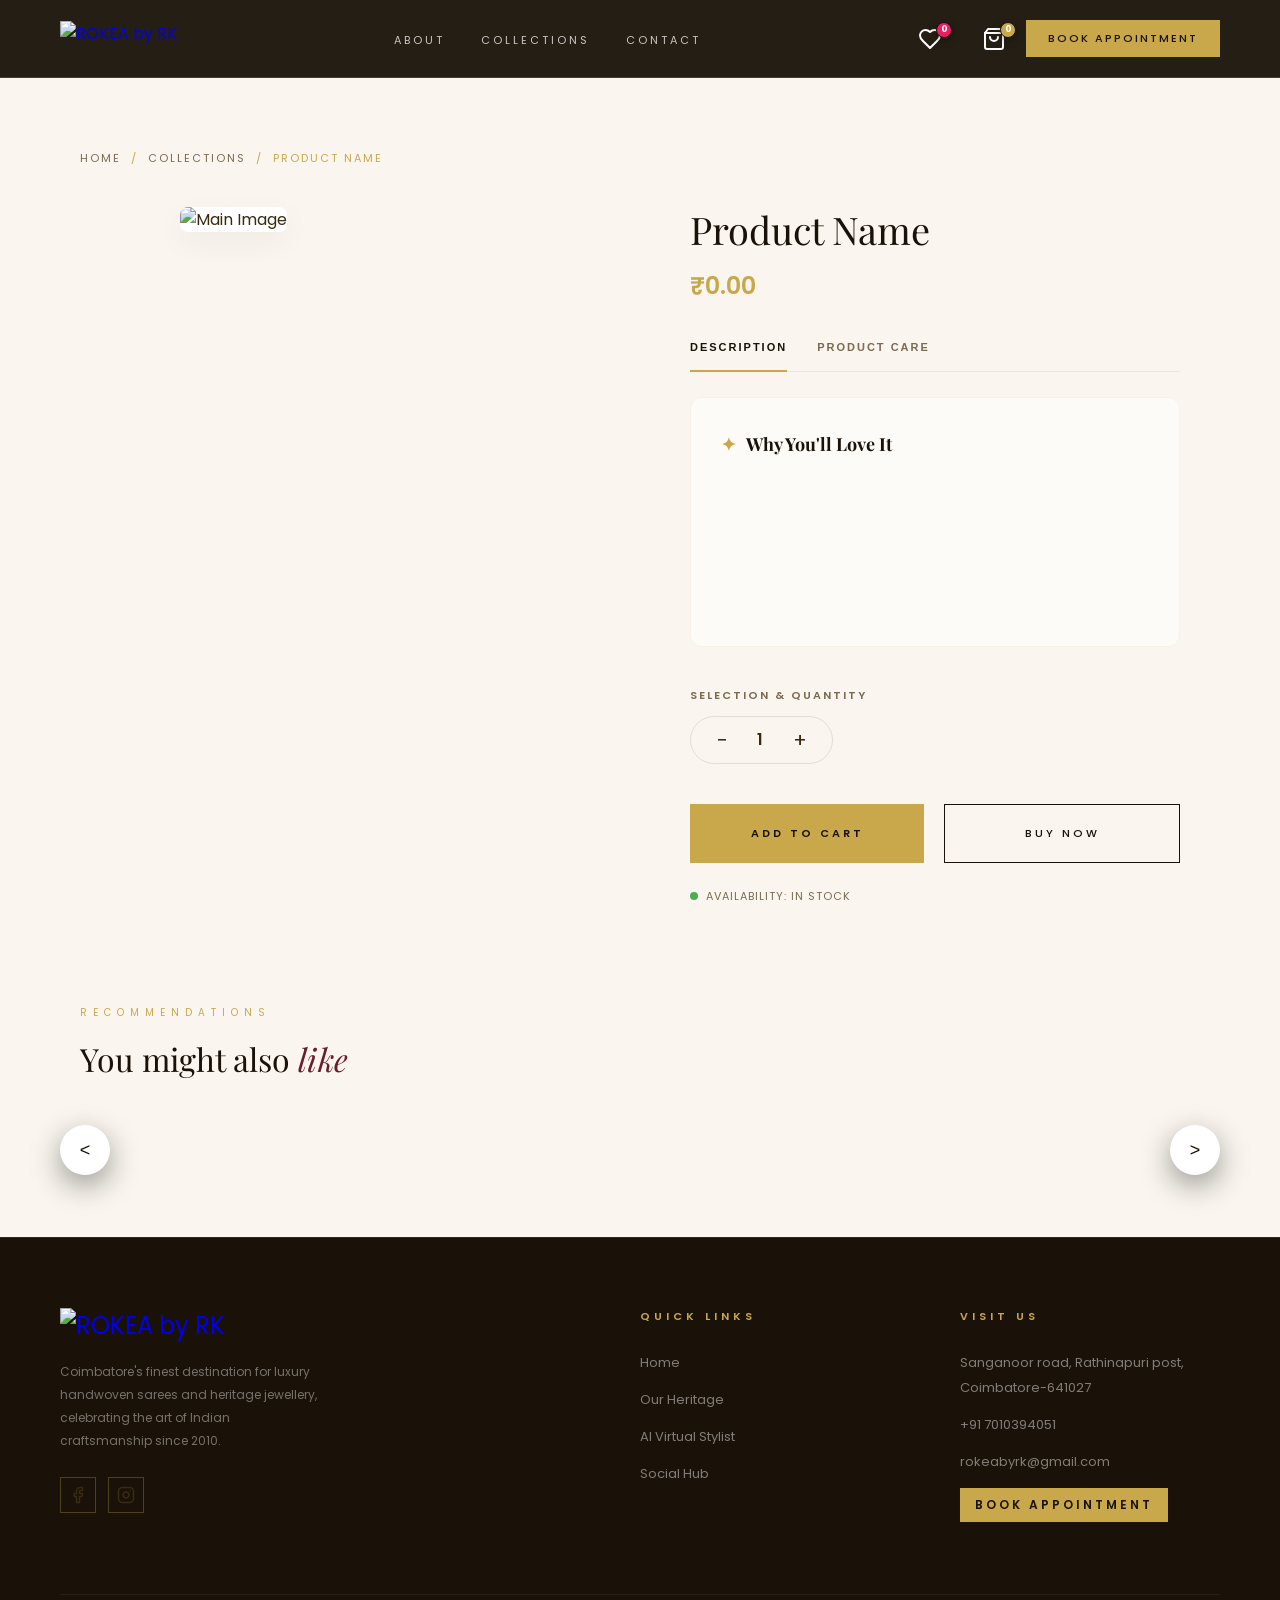
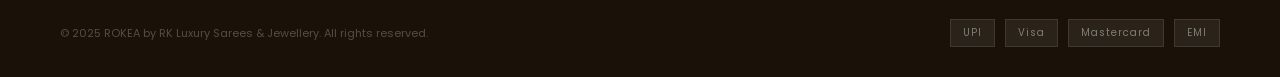
==== product-details.html @ 677e6755 "Add files via upload" ====
<!DOCTYPE html>
<html lang="en">

<head>
  <meta charset="UTF-8">
  <meta name="viewport" content="width=device-width, initial-scale=1.0">
  <title>Product Details — ROKEA by RK</title>
  <link
    href="https://fonts.googleapis.com/css2?family=Playfair+Display:ital,wght@0,400;0,500;0,600;0,700;1,400;1,500;1,600&family=Poppins:wght@300;400;500;600;700&family=Great+Vibes&display=swap"
    rel="stylesheet">
  <link rel="stylesheet" href="style.css">
  <link rel="stylesheet" href="mobile.css">
  <!-- Razorpay SDK -->
  <script src="https://checkout.razorpay.com/v1/checkout.js"></script>
  <!-- Firebase SDK -->
  <script src="https://www.gstatic.com/firebasejs/10.13.2/firebase-app-compat.js"></script>
  <script src="https://www.gstatic.com/firebasejs/10.13.2/firebase-firestore-compat.js"></script>
  <script src="https://www.gstatic.com/firebasejs/10.13.2/firebase-analytics-compat.js"></script>
  <style>
    .product-page {
        background: var(--cream);
    }
    .product-details-section {
        padding-top: 150px;
        padding-bottom: 100px;
        min-height: 100vh;
    }
    .breadcrumb {
        display: flex;
        gap: 10px;
        font-size: 11px;
        text-transform: uppercase;
        letter-spacing: 2px;
        color: var(--muted);
        margin-bottom: 40px;
    }
    .breadcrumb a {
        color: var(--muted);
        text-decoration: none;
        transition: color 0.3s;
    }
    .breadcrumb a:hover {
        color: var(--gold);
    }
    .breadcrumb span {
        color: var(--gold);
    }
    
    .product-container {
        max-width: 1300px;
        margin: 0 auto;
        display: grid;
        grid-template-columns: 1fr 1fr;
        gap: 60px;
        align-items: start;
    }
    
    .product-images-side {
        display: flex;
        gap: 20px;
    }
    
    /* Image Section */
    .product-thumbs {
        display: flex;
        flex-direction: column;
        gap: 15px;
        max-height: 600px;
        overflow-y: auto;
        width: 80px;
        flex-shrink: 0;
    }
    .thumb-item {
        width: 100%;
        aspect-ratio: 1;
        object-fit: cover;
        cursor: pointer;
        border: 1px solid rgba(0,0,0,0.05);
        border-radius: 4px;
        transition: all 0.3s;
    }
    .thumb-item.active {
        border-color: var(--gold);
        box-shadow: 0 4px 12px rgba(201,168,76,0.2);
    }
    
    .product-main-visual {
        position: relative;
        width: 100%;
    }
    #detailMainImg {
        width: 100%;
        border-radius: 8px;
        box-shadow: 0 10px 30px rgba(0,0,0,0.05);
        background: #fff;
        transition: opacity 0.3s ease;
    }
    
    /* Info Section */
    .product-info-panel {
        padding: 0 20px;
    }
    .product-title-big {
        font-family: 'Playfair Display', serif;
        font-size: 38px;
        font-weight: 300;
        color: var(--dark);
        margin-bottom: 15px;
        line-height: 1.2;
    }
    .product-price-big {
        font-size: 24px;
        color: var(--gold);
        font-weight: 600;
        margin-bottom: 30px;
    }
    
    .product-tabs-nav {
        display: flex;
        gap: 30px;
        border-bottom: 1px solid rgba(201,168,76,0.2);
        margin-bottom: 25px;
        padding-bottom: 10px;
    }
    .tab-nav-btn {
        font-size: 11px;
        text-transform: uppercase;
        letter-spacing: 2px;
        color: var(--muted);
        cursor: pointer;
        transition: all 0.3s;
        border: none;
        background: none;
        padding: 8px 0;
        position: relative;
        font-weight: 600;
    }
    .tab-nav-btn:hover {
        color: var(--gold);
    }
    .tab-nav-btn.active {
        color: var(--dark);
    }
    .tab-nav-btn.active::after {
        content: '';
        position: absolute;
        bottom: -11px;
        left: 0;
        width: 100%;
        height: 2px;
        background: var(--gold);
    }
    
    .content-card {
        background: rgba(255,255,255,0.5);
        padding: 30px;
        border-radius: 12px;
        border: 1px solid rgba(201,168,76,0.1);
        margin-bottom: 40px;
        min-height: 250px;
        transition: all 0.3s ease;
    }
    
    .section-mini-title {
        font-family: 'Playfair Display', serif;
        font-size: 18px;
        color: var(--dark);
        margin-bottom: 15px;
        display: flex;
        align-items: center;
        gap: 10px;
    }
    
    .section-mini-title span {
        color: var(--gold);
    }
    
    .desc-content, .care-content {
        font-size: 14px;
        line-height: 1.8;
        color: var(--text);
    }
    
    .care-item, .desc-item {
        display: flex;
        gap: 15px;
        margin-bottom: 18px;
        align-items: flex-start;
        padding-bottom: 12px;
        border-bottom: 1px solid rgba(201,168,76,0.05);
    }
    
    .care-item:last-child, .desc-item:last-child {
        border-bottom: none;
    }
    
    .care-icon, .desc-icon {
        color: var(--gold);
        font-size: 12px;
        flex-shrink: 0;
        margin-top: 6px;
        display: flex;
        align-items: center;
        justify-content: center;
        width: 18px;
        height: 18px;
        background: rgba(201,168,76,0.1);
        border-radius: 50%;
    }
    
    .care-text, .desc-text {
        font-size: 14px;
        line-height: 1.6;
        color: var(--text);
    }

    .qty-selector {
        display: inline-flex;
        align-items: center;
        border: 1px solid rgba(0,0,0,0.1);
        border-radius: 30px;
        padding: 8px 25px;
        gap: 30px;
        margin-bottom: 40px;
    }
    .qty-btn {
        cursor: pointer;
        font-size: 20px;
        user-select: none;
    }
    
    .action-btns {
        display: flex;
        gap: 20px;
    }
    .action-btns .btn-primary {
        flex: 1;
        padding: 20px;
    }
    .action-btns .btn-outline {
        flex: 1;
        padding: 20px;
        border-color: var(--dark);
        color: var(--dark);
    }
    
    .related-section {
        margin-top: 100px;
        max-width: 1300px;
        margin-left: auto;
        margin-right: auto;
    }
    
    @media (max-width: 1024px) {
        .product-container {
            grid-template-columns: 1fr;
            padding: 0 20px;
            gap: 20px;
        }
        .product-images-side {
            flex-direction: column;
        }
        .product-thumbs {
            order: 2;
            flex-direction: row;
            max-height: none;
            overflow-x: auto;
        }
        .product-thumbs .thumb-item {
            width: 80px;
        }
        .product-main-visual {
            order: 1;
        }
        .product-info-panel {
            order: 3;
            padding: 0;
        }
    }
  </style>
</head>

<body class="product-page">

  <!-- NAV -->
  <nav>
    <a href="index.html" class="nav-logo">
      <img
        src="https://static.wixstatic.com/media/9881b8_16e714ef67304ad7812d38944b0b0b16~mv2.png/v1/crop/x_0,y_92,w_5000,h_1065/fill/w_155,h_33,fp_0.50_0.50,q_85,usm_0.66_1.00_0.01,enc_avif,quality_auto/ROKEA%20horizontal%20logo%20(1).png"
        alt="ROKEA by RK" class="logo-img">
    </a>
    <div class="menu-toggle" onclick="toggleMobileMenu()">
      <span></span>
      <span></span>
      <span></span>
    </div>
    <ul class="nav-links">
      <li><a href="index.html#about">About</a></li>
      <li><a href="collections.html">Collections</a></li>
      <li><a href="index.html#contact">Contact</a></li>
    </ul>
    <div class="nav-actions" style="display: flex; gap: 20px; align-items: center;">
      <div class="wishlist-trigger" onclick="toggleWishlist()" style="position: relative; cursor: pointer; margin-right: 20px;">
        <svg class="nav-icon-svg" viewBox="0 0 24 24" fill="none" stroke="#fff" stroke-width="2" stroke-linecap="round" stroke-linejoin="round" style="width: 24px; height: 24px;">
          <path d="M19 14c1.49-1.46 3-3.21 3-5.5A5.5 5.5 0 0 0 16.5 3c-1.76 0-3 .5-4.5 2-1.5-1.5-2.74-2-4.5-2A5.5 5.5 0 0 0 2 8.5c0 2.3 1.5 4.05 3 5.5l7 7Z" />
        </svg>
        <span id="wish-count" class="cart-count" style="position: absolute; top: -5px; right: -10px; background: #e91e63; color: #fff; font-size: 10px; padding: 2px 6px; border-radius: 50%;">0</span>
      </div>
      <div class="cart-trigger" onclick="toggleCart()" style="position: relative; cursor: pointer;">
        <svg class="nav-icon-svg" viewBox="0 0 24 24" fill="none" stroke="#fff" stroke-width="2" stroke-linecap="round" stroke-linejoin="round" style="width: 24px; height: 24px;">
          <path d="M6 2 3 6v14a2 2 0 0 0 2 2h14a2 2 0 0 0 2-2V6l-3-4Z" />
          <path d="M3 6h18" />
          <path d="M16 10a4 4 0 0 1-8 0" />
        </svg>
        <span id="cart-count" class="cart-count" style="position: absolute; top: -5px; right: -10px; background: var(--gold); color: #fff; font-size: 10px; padding: 2px 6px; border-radius: 50%;">0</span>
      </div>
      <button class="nav-cta" onclick="openAuth()">Book Appointment</button>
    </div>
  </nav>

  <!-- PRODUCT DETAILS SECTION -->
  <section class="product-details-section">
    <div class="featured-inner" style="max-width: 1300px; margin: 0 auto; padding: 0 20px;">
      
      <!-- Breadcrumb -->
      <div class="breadcrumb">
        <a href="index.html">Home</a>
        <span>/</span>
        <a href="collections.html" id="breadcrumb-cat">Collections</a>
        <span>/</span>
        <span id="breadcrumb-name">Product Name</span>
      </div>

      <div class="product-container">
        <!-- Left Side: Images -->
        <div class="product-images-side">
          <div class="product-thumbs" id="detailThumbnails">
            <!-- Dynamically filled -->
          </div>

          <div class="product-main-visual" id="mainVisualCont">
            <img id="detailMainImg" src="" alt="Main Image">
          </div>
        </div>

        <!-- Right Side: Info Panel -->
        <div class="product-info-panel">
          <h1 class="product-title-big" id="detailName">Product Name</h1>
          <div class="product-price-big" id="detailPrice">₹0.00</div>
          
          <div class="product-tabs-nav">
            <button class="tab-nav-btn active" id="tabDescBtn" onclick="switchDetailTab('desc')">Description</button>
            <button class="tab-nav-btn" id="tabCareBtn" onclick="switchDetailTab('care')">Product Care</button>
          </div>

          <div class="content-card">
            <div id="detailDesc" class="desc-content">
              <h3 class="section-mini-title"><span>✦</span> Why You'll Love It</h3>
              <div id="descBody">
                <!-- Description Content -->
              </div>
            </div>
            
            <div id="detailCare" class="care-content" style="display: none;">
              <h3 class="section-mini-title"><span>✦</span> Product Care Essentials</h3>
              <div id="careBody">
                <!-- Care Content -->
              </div>
            </div>
          </div>

          <div style="font-size: 11px; margin-bottom: 12px; color: var(--muted); text-transform: uppercase; letter-spacing: 2px; font-weight: 600;">Selection & Quantity</div>
          <div class="qty-selector">
            <span class="qty-btn" id="detailQtyMinus">&minus;</span>
            <span id="detailQtyVal" style="font-weight: 600; font-size: 16px;">1</span>
            <span class="qty-btn" id="detailQtyPlus">+</span>
          </div>

          <div class="action-btns">
            <button id="detailAddToCartBtn" class="btn-primary">Add to Cart</button>
            <button id="detailBuyNowBtn" class="btn-outline">Buy Now</button>
          </div>
          
          <p id="detailStockStatus" style="margin-top: 25px; font-size: 11px; color: var(--muted); text-transform: uppercase; letter-spacing: 1px; display: flex; align-items: center; gap: 8px;">
            <span style="width: 8px; height: 8px; border-radius: 50%; background: #4CAF50;"></span> Availability: In Stock
          </p>
        </div>
      </div>

      <!-- Related Products -->
      <div class="related-section">
        <div class="featured-top" style="margin-bottom: 40px;">
          <div>
            <span class="section-label">Recommendations</span>
            <h2 class="section-title" style="font-size: 32px;">You might also <em>like</em></h2>
          </div>
        </div>
        <div class="slider-wrapper" style="position: relative;">
          <button class="slider-arrow prev" onclick="scrollSlider(-1)" style="position: absolute; left: -20px; top: 40%; z-index: 10;">&lt;</button>
          <div id="relatedSlider" class="related-slider" style="display: flex; gap: 20px; overflow-x: hidden; scroll-behavior: smooth; padding: 10px 0;">
            <!-- Dynamically populated -->
          </div>
          <button class="slider-arrow next" onclick="scrollSlider(1)" style="position: absolute; right: -20px; top: 40%; z-index: 10;">&gt;</button>
        </div>
      </div>

    </div>
  </section>

  <!-- FOOTER -->
  <footer id="contact">
    <div class="footer-grid">
      <div class="footer-brand">
        <a href="index.html" class="nav-logo">
          <img
            src="https://static.wixstatic.com/media/9881b8_16e714ef67304ad7812d38944b0b0b16~mv2.png/v1/crop/x_0,y_92,w_5000,h_1065/fill/w_155,h_33,fp_0.50_0.50,q_85,usm_0.66_1.00_0.01,enc_avif,quality_auto/ROKEA%20horizontal%20logo%20(1).png"
            alt="ROKEA by RK" class="logo-img">
        </a>
        <p class="footer-tagline">Coimbatore's finest destination for luxury handwoven sarees and heritage jewellery,
          celebrating the art of Indian craftsmanship since 2010.</p>
        <div class="footer-social">
          <div class="social-btn" title="Facebook"
            onclick="window.open('https://www.facebook.com/rokeabyrk/', '_blank')">
            <svg viewBox="0 0 24 24" fill="none" stroke="currentColor" stroke-width="2" stroke-linecap="round"
              stroke-linejoin="round" style="width: 18px; height: 18px;">
              <path d="M18 2h-3a5 5 0 0 0-5 5v3H7v4h3v8h4v-8h3l1-4h-4V7a1 1 0 0 1 1-1h3z" />
            </svg>
          </div>
          <div class="social-btn" title="Instagram"
            onclick="window.open('https://www.instagram.com/rokeabyrk/', '_blank')">
            <svg viewBox="0 0 24 24" fill="none" stroke="currentColor" stroke-width="2" stroke-linecap="round"
              stroke-linejoin="round" style="width: 18px; height: 18px;">
              <rect width="20" height="20" x="2" y="2" rx="5" ry="5" />
              <path d="M16 11.37A4 4 0 1 1 12.63 8 4 4 0 0 1 16 11.37z" />
              <line x1="17.5" x2="17.51" y1="6.5" y2="6.5" />
            </svg>
          </div>
        </div>
      </div>

      <div>
        <div class="footer-col-title">Quick Links</div>
        <ul class="footer-links">
          <li><a href="index.html#home">Home</a></li>
          <li><a href="index.html#about">Our Heritage</a></li>
          <li><a href="index.html#stylist">AI Virtual Stylist</a></li>
          <li><a href="index.html#instagram-hub">Social Hub</a></li>
        </ul>
      </div>
      <div>
        <div class="footer-col-title">Visit Us</div>
        <ul class="footer-links">
          <li><a href="https://maps.google.com/?q=Sanganoor+road,+Rathinapuri+post,+Coimbatore-641027"
              target="_blank">Sanganoor road, Rathinapuri post, Coimbatore-641027</a></li>
          <li><a href="tel:+917010394051">+91 7010394051</a></li>
          <li><a href="mailto:rokeabyrk@gmail.com">rokeabyrk@gmail.com</a></li>
          <li style="margin-top: 15px;"><button class="btn-primary" style="padding: 8px 15px; font-size: 12px;"
              onclick="openAuth()">Book Appointment</button></li>
        </ul>
      </div>
    </div>
    <div class="footer-bottom">
      <span class="footer-copy">© 2025 ROKEA by RK Luxury Sarees & Jewellery. All rights reserved.</span>
      <div class="footer-pay">
        <span class="pay-badge">UPI</span>
        <span class="pay-badge">Visa</span>
        <span class="pay-badge">Mastercard</span>
        <span class="pay-badge">EMI</span>
      </div>
    </div>
  </footer>

  <!-- AUTH MODAL -->
  <div class="modal" id="authModal">
    <div class="modal-content" style="max-width: 400px;">
      <span class="modal-close" onclick="closeAuth()">&times;</span>
      <div id="loginView">
        <span class="section-label">Welcome Back</span>
        <h3 style="margin-bottom: 20px; font-family: 'Playfair Display', serif; font-size: 28px;">Sign In</h3>
        <div class="form-group"><label>Email</label><input type="email" id="loginEmail" placeholder="your@email.com"></div>
        <div class="form-group"><label>Password</label><input type="password" id="loginPass" placeholder="******"></div>
        <button class="btn-primary" style="width:100%" onclick="handleAuth()">Login</button>
      </div>
    </div>
  </div>

  <!-- WISHLIST MODAL -->
  <div id="wishlistModal" class="modal">
    <div class="modal-content side-drawer" style="background: var(--ivory);">
      <span class="modal-close" onclick="toggleWishlist()">&times;</span>
      <h2 class="section-title">Your <em>Wishlist</em></h2>
      <div id="wishlist-items" class="cart-items-list" style="margin-top: 30px;"></div>
      <div class="cart-footer" style="margin-top: 30px; border-top: 1px solid rgba(0,0,0,0.1); padding-top: 20px;">
        <button class="btn-primary w-full" style="width: 100%;" onclick="moveAllToCart()">Move All to Cart</button>
      </div>
    </div>
  </div>

  <!-- SHOPPING CART MODAL -->
  <div id="cartModal" class="modal">
    <div class="modal-content side-drawer">
      <span class="modal-close" onclick="toggleCart()">&times;</span>
      <h2 class="section-title">Your <em>Cart</em></h2>
      <div id="cart-items" class="cart-items-list" style="margin-top: 30px;"></div>
      <div class="cart-footer" style="margin-top: 30px; border-top: 1px solid rgba(0,0,0,0.1); padding-top: 20px;">
        <div style="display: flex; justify-content: space-between; margin-bottom: 20px;">
          <span style="font-weight: 600;">Total Amount:</span>
          <span id="cart-total" style="color: var(--gold); font-weight: 700; font-size: 1.2rem;">₹0</span>
        </div>
        <button class="btn-primary w-full" style="width: 100%;" onclick="openCheckout()">Proceed to Checkout</button>
      </div>
    </div>
  </div>

  <!-- CHECKOUT MODAL -->
  <div id="checkoutModal" class="modal">
    <div class="modal-content">
      <span class="modal-close" onclick="closeCheckout()">&times;</span>
      <h2 class="section-title">Delivery <em>Details</em></h2>
      <form id="checkoutForm" onsubmit="handleOrder(event)" style="margin-top: 30px;">
        <div class="form-group"><label>Full Name</label><input type="text" id="orderName" required></div>
        <div class="form-group"><label>PhoneNumber</label><input type="tel" id="orderPhone" required></div>
        <div class="form-group"><label>Full Address</label><textarea id="orderAddress" required style="width: 100%; height: 100px;"></textarea></div>
        <button type="submit" class="btn-primary" style="width: 100%;">Confirm & Pay</button>
      </form>
    </div>
  </div>

  <!-- MOBILE MENU -->
  <div id="mobileMenu" class="mobile-menu">
    <div class="mobile-menu-header">
      <a href="index.html" class="nav-logo">
        <img src="https://static.wixstatic.com/media/9881b8_16e714ef67304ad7812d38944b0b0b16~mv2.png/v1/crop/x_0,y_92,w_5000,h_1065/fill/w_155,h_33,fp_0.50_0.50,q_85,usm_0.66_1.00_0.01,enc_avif,quality_auto/ROKEA%20horizontal%20logo%20(1).png" alt="ROKEA by RK" class="logo-img">
      </a>
      <span class="menu-close" onclick="toggleMobileMenu()">&times;</span>
    </div>
    <ul class="mobile-nav-links">
      <li><a href="index.html#about" onclick="toggleMobileMenu()">About</a></li>
      <li><a href="collections.html" onclick="toggleMobileMenu()">Collections</a></li>
      <li><a href="index.html#contact" onclick="toggleMobileMenu()">Contact</a></li>
    </ul>
  </div>

  <script src="script.js"></script>
</body>

</html>
---- style.css ----
*,
*::before,
*::after {
  margin: 0;
  padding: 0;
  box-sizing: border-box;
}

:root {
  --gold: #C9A84C;
  --gold-light: #E8D5A3;
  --gold-dark: #8B6914;
  --cream: #FAF6EF;
  --ivory: #F3EDE0;
  --dark: #1A1209;
  --deep: #2C1E0A;
  --maroon: #6B1C2E;
  --text: #3A2A10;
  --muted: #7A6A50;
  --text: #3A2A10;
  --muted: #7A6A50;
}

@keyframes rotateBorder {
  0% {
    transform: rotate(0deg);
  }

  100% {
    transform: rotate(360deg);
  }
}

html {
  scroll-behavior: smooth;
  overflow-x: hidden;
}

body {
  font-family: 'Poppins', sans-serif;
  background: var(--cream);
  color: var(--text);
  overflow-x: hidden;
}

/* ── NAV ── */
nav {
  position: fixed;
  top: 0;
  left: 0;
  right: 0;
  z-index: 100;
  display: flex;
  align-items: center;
  justify-content: space-between;
  padding: 20px 60px;
  background: rgba(26, 18, 9, 0.95);
  backdrop-filter: blur(10px);
  border-bottom: 1px solid rgba(201, 168, 76, 0.25);
  min-height: 70px;
}

.nav-actions {
  display: flex;
  align-items: center;
  gap: 20px;
}

.nav-icon-svg {
  width: 24px;
  height: 24px;
  display: block;
  flex-shrink: 0;
}

.wishlist-trigger, .cart-trigger {
  position: relative;
  cursor: pointer;
  display: flex;
  align-items: center;
}

.nav-logo {
  display: flex;
  align-items: center;
  text-decoration: none;
}

.logo-img {
  height: 35px;
  width: auto;
  display: block;
}


.nav-logo span {
  font-style: italic;
  color: #fff;
}

.nav-links {
  display: flex;
  gap: 36px;
  list-style: none;
}

.nav-links a {
  font-size: 11px;
  letter-spacing: 3px;
  text-transform: uppercase;
  color: rgba(255, 255, 255, 0.75);
  text-decoration: none;
  transition: color 0.3s;
}

.nav-links a:hover {
  color: var(--gold);
}

.nav-cta {
  font-size: 11px;
  letter-spacing: 2px;
  text-transform: uppercase;
  color: var(--dark);
  background: var(--gold);
  padding: 10px 22px;
  border: none;
  cursor: pointer;
  font-family: 'Poppins', sans-serif;
  font-weight: 500;
  transition: background 0.3s;
}

.nav-cta:hover {
  background: var(--gold-light);
}

.menu-toggle,
.mobile-menu {
  display: none;
}

/* ── HERO ── */
.hero {
  min-height: 100vh;
  background-color: var(--dark);
  background-image: linear-gradient(rgba(0, 0, 0, 0.5), rgba(0, 0, 0, 0.5)), url('https://res.cloudinary.com/drkgkgiat/image/upload/v1777447204/rk_saree_banner_copy.jpg_d6mphh.jpg');
  background-size: cover;
  background-position: center;
  background-repeat: no-repeat;
  background-attachment: fixed;
  display: flex;
  align-items: center;
  justify-content: center;
  position: relative;
  overflow: hidden;
  padding-top: 100px;
}

.hero-container {
  display: grid;
  grid-template-columns: 1.1fr 0.9fr;
  align-items: center;
  max-width: 1400px;
  width: 100%;
  margin: 0 auto;
  padding: 0 60px;
  z-index: 10;
}

.hero-content {
  text-align: left;
}

.hero-visual {
  position: relative;
  display: flex;
  justify-content: center;
  animation: heroImgSlideUp 1.2s cubic-bezier(0.4, 0, 0.2, 1);
}

.hero-img-wrapper {
  position: relative;
  width: 100%;
  max-width: 450px;
  aspect-ratio: 3/4;
  background: var(--dark);
  border: 1px solid rgba(201, 168, 76, 0.3);
  box-shadow: 40px 40px 100px rgba(0, 0, 0, 0.4);
}

.main-hero-img {
  width: 100%;
  height: 100%;
  object-fit: cover;
  opacity: 0.9;
}

.hero-img-badge {
  position: absolute;
  top: -20px;
  right: -20px;
  background: var(--gold);
  color: var(--dark);
  padding: 15px 25px;
  font-size: 10px;
  font-weight: 700;
  letter-spacing: 3px;
  box-shadow: 0 10px 30px rgba(0, 0, 0, 0.2);
}

.hero-tag {
  font-size: 10px;
  letter-spacing: 6px;
  text-transform: uppercase;
  color: var(--gold);
  display: block;
  margin-bottom: 24px;
}

.hero-title {
  font-family: 'Playfair Display', serif;
  font-size: clamp(48px, 6vw, 86px);
  font-weight: 300;
  line-height: 1.1;
  color: #fff;
  margin-bottom: 20px;
}

.hero-title em {
  font-style: italic;
  color: var(--gold);
}

.hero-subtitle {
  font-size: 14px;
  letter-spacing: 2px;
  color: rgba(255, 255, 255, 0.7);
  margin-bottom: 40px;
  line-height: 1.8;
  max-width: 500px;
}

.hero-btns {
  display: flex;
  gap: 16px;
  justify-content: flex-start;
  flex-wrap: wrap;
}

@keyframes heroImgSlideUp {
  from {
    opacity: 0;
    transform: translateY(40px);
  }

  to {
    opacity: 1;
    transform: translateY(0);
  }
}

.btn-primary {
  background: var(--gold);
  color: var(--dark);
  padding: 16px 40px;
  border: none;
  cursor: pointer;
  font-family: 'Poppins', sans-serif;
  font-size: 11px;
  font-weight: 600;
  letter-spacing: 3px;
  text-transform: uppercase;
  transition: background 0.3s, transform 0.2s;
}

.btn-primary:hover {
  background: var(--gold-light);
  transform: translateY(-2px);
}

.btn-outline {
  background: transparent;
  color: #fff;
  padding: 16px 40px;
  border: 1px solid rgba(255, 255, 255, 0.3);
  cursor: pointer;
  font-family: 'Poppins', sans-serif;
  font-size: 11px;
  font-weight: 500;
  letter-spacing: 3px;
  text-transform: uppercase;
  transition: border-color 0.3s, color 0.3s;
}

.btn-outline:hover {
  border-color: var(--gold);
  color: var(--gold);
}

.hero-scroll {
  position: absolute;
  bottom: 36px;
  left: 50%;
  transform: translateX(-50%);
  display: flex;
  flex-direction: column;
  align-items: center;
  gap: 10px;
  color: rgba(255, 255, 255, 0.35);
  font-size: 10px;
  letter-spacing: 3px;
}

.scroll-line {
  width: 1px;
  height: 40px;
  background: linear-gradient(to bottom, var(--gold), transparent);
  animation: scrollPulse 2s ease-in-out infinite;
}

@keyframes scrollPulse {

  0%,
  100% {
    opacity: 0.4;
    transform: scaleY(1)
  }

  50% {
    opacity: 1;
    transform: scaleY(1.2)
  }
}

/* ── MARQUEE ── */
.marquee-bar {
  background: var(--gold);
  padding: 12px 0;
  overflow: hidden;
}

.marquee-track {
  display: flex;
  gap: 60px;
  white-space: nowrap;
  animation: marquee 20s linear infinite;
}

.marquee-item {
  font-size: 11px;
  font-weight: 600;
  letter-spacing: 4px;
  text-transform: uppercase;
  color: var(--dark);
  display: flex;
  align-items: center;
  gap: 20px;
  flex-shrink: 0;
  transition: all 0.3s ease;
}

.marquee-item:hover {
  color: #fff;
  transform: scale(1.05);
}

.marquee-dot {
  width: 4px;
  height: 4px;
  background: var(--dark);
  border-radius: 50%;
}

@keyframes marquee {
  from {
    transform: translateX(0)
  }

  to {
    transform: translateX(-50%)
  }
}

/* ── SECTION STYLES ── */
section {
  padding: 100px 60px;
}

.section-label {
  font-size: 10px;
  letter-spacing: 6px;
  text-transform: uppercase;
  color: var(--gold);
  display: block;
  margin-bottom: 20px;
}

.section-title {
  font-family: 'Playfair Display', serif;
  font-size: clamp(36px, 5vw, 58px);
  font-weight: 300;
  line-height: 1.15;
  color: var(--dark);
}

.section-title em {
  font-style: italic;
  color: var(--maroon);
}

/* ── COLLECTIONS ── */
.collections {
  background: var(--ivory);
}

.collections-header {
  text-align: center;
  margin-bottom: 70px;
}

/* --- CATEGORY SELECTION --- */
.category-selection-grid {
  display: grid;
  grid-template-columns: 1fr 1fr;
  gap: 30px;
  margin-top: 20px;
  animation: fadeIn 0.8s ease;
}

.category-card {
  position: relative;
  height: 500px;
  border-radius: 12px;
  overflow: hidden;
  cursor: pointer;
  background: var(--dark);
  border: 1px solid rgba(201, 168, 76, 0.2);
  box-shadow: 0 10px 30px rgba(0, 0, 0, 0.1);
}

.category-card-bg {
  position: absolute;
  inset: 0;
  background-size: cover;
  background-position: center;
  transition: transform 1.2s cubic-bezier(0.4, 0, 0.2, 1);
  opacity: 0.7;
}

.category-card:hover .category-card-bg {
  transform: scale(1.1);
  opacity: 0.9;
}

.category-card::after {
  content: '';
  position: absolute;
  inset: 0;
  background: linear-gradient(to top, rgba(10, 5, 2, 0.95) 0%, rgba(10, 5, 2, 0.3) 60%, transparent 100%);
  transition: opacity 0.3s ease;
}

.category-card-content {
  position: absolute;
  bottom: 40px;
  left: 40px;
  right: 40px;
  z-index: 2;
}

.cat-label {
  font-size: 10px;
  letter-spacing: 5px;
  text-transform: uppercase;
  color: var(--gold);
  display: block;
  margin-bottom: 12px;
  transform: translateY(10px);
  opacity: 0;
  transition: all 0.4s ease 0.1s;
}

.cat-name {
  font-family: 'Playfair Display', serif;
  font-size: 36px;
  font-weight: 300;
  color: #fff;
  line-height: 1.2;
  margin-bottom: 20px;
  transform: translateY(10px);
  transition: all 0.4s ease 0.2s;
}

.cat-btn {
  display: inline-flex;
  align-items: center;
  gap: 12px;
  font-size: 11px;
  letter-spacing: 3px;
  text-transform: uppercase;
  color: #fff;
  border: 1px solid rgba(255, 255, 255, 0.4);
  padding: 12px 25px;
  border-radius: 30px;
  transition: all 0.3s ease;
  transform: translateY(10px);
  opacity: 0;
}

.category-card:hover .cat-label,
.category-card:hover .cat-btn {
  transform: translateY(0);
  opacity: 1;
}

.category-card:hover .cat-name {
  transform: translateY(0);
}

.category-card:hover .cat-btn {
  background: var(--gold);
  border-color: var(--gold);
  color: var(--dark);
}

.category-card:hover .cat-btn span {
  display: inline-block;
  transition: transform 0.3s ease;
}

.category-card:hover .cat-btn:hover span {
  transform: translateX(5px);
}

.back-to-cats {
  transition: all 0.4s cubic-bezier(0.165, 0.84, 0.44, 1);
  opacity: 0.8;
  position: relative;
  overflow: hidden;
}

.back-to-cats::after {
  content: '';
  position: absolute;
  bottom: -2px;
  left: 24px;
  width: 0;
  height: 1px;
  background: var(--gold);
  transition: width 0.3s ease;
}

.back-to-cats:hover {
  color: var(--dark) !important;
  opacity: 1;
}

.back-to-cats:hover::after {
  width: calc(100% - 24px);
}

.back-to-cats svg {
  transition: transform 0.4s cubic-bezier(0.165, 0.84, 0.44, 1);
}

.back-to-cats:hover svg {
  transform: translateX(-8px);
}

/* ── COLLECTIONS PAGE OVERRIDES ── */
.collections-page .products-section {
  padding-top: 150px;
  min-height: 100vh;
  background: var(--ivory);
}

.collections-page .section-title {
  font-size: clamp(32px, 4vw, 48px);
  margin-bottom: 20px;
}

.collections-grid {
  display: grid;
  grid-template-columns: 1.4fr 1fr 1fr;
  grid-template-rows: auto auto;
  gap: 20px;
  max-width: 1200px;
  margin: 0 auto;
}

.col-card {
  position: relative;
  overflow: hidden;
  cursor: pointer;
  background: var(--deep);
}

.col-card:first-child {
  grid-row: 1 / 3;
  min-height: 600px;
}

.col-card:not(:first-child) {
  min-height: 280px;
}

.col-bg {
  position: absolute;
  inset: 0;
  background-size: cover;
  background-position: center;
  transition: transform 0.8s ease;
}

.col-card:hover .col-bg {
  transform: scale(1.06);
}

.col-bg-1 {
  background: linear-gradient(160deg, #6B1C2E 0%, #3A0D18 40%, #1A0809 100%);
}

.col-bg-1::after {
  content: '';
  position: absolute;
  inset: 0;
  background:
    radial-gradient(ellipse 60% 80% at 50% 30%, rgba(201, 168, 76, 0.12) 0%, transparent 70%),
    repeating-conic-gradient(from 0deg at 50% 50%, rgba(201, 168, 76, 0.04) 0deg 10deg, transparent 10deg 20deg);
}

.col-bg-2 {
  background: linear-gradient(135deg, #1C3A2E 0%, #0D2118 100%);
}

.col-bg-2::after {
  content: '';
  position: absolute;
  inset: 0;
  background: radial-gradient(ellipse at 40% 40%, rgba(201, 168, 76, 0.1) 0%, transparent 60%);
}

.col-bg-3 {
  background: linear-gradient(135deg, #1C1C3A 0%, #0D0D21 100%);
}

.col-bg-3::after {
  content: '';
  position: absolute;
  inset: 0;
  background: radial-gradient(ellipse at 60% 60%, rgba(180, 140, 200, 0.15) 0%, transparent 60%);
}

.col-bg-4 {
  background: linear-gradient(135deg, #3A2C1C 0%, #2A1C0D 100%);
}

.col-bg-5 {
  background: linear-gradient(135deg, #2A1C30 0%, #180D1C 100%);
}

/* Saree illustration */
.saree-art {
  position: absolute;
  inset: 0;
  display: flex;
  align-items: center;
  justify-content: center;
  opacity: 0.35;
}

.col-overlay {
  position: absolute;
  inset: 0;
  background: linear-gradient(to top, rgba(10, 5, 2, 0.85) 0%, rgba(10, 5, 2, 0.15) 60%, transparent 100%);
}

.col-content {
  position: absolute;
  bottom: 28px;
  left: 28px;
  right: 28px;
}

.col-tag {
  font-size: 9px;
  letter-spacing: 4px;
  text-transform: uppercase;
  color: var(--gold);
  margin-bottom: 8px;
  display: block;
}

.col-name {
  font-family: 'Playfair Display', serif;
  font-size: 26px;
  font-weight: 300;
  color: #fff;
  line-height: 1.2;
}

.col-card:first-child .col-name {
  font-size: 38px;
}

.col-count {
  font-size: 11px;
  color: rgba(255, 255, 255, 0.45);
  margin-top: 6px;
}

.col-arrow {
  display: inline-flex;
  align-items: center;
  gap: 8px;
  font-size: 11px;
  letter-spacing: 2px;
  color: var(--gold);
  margin-top: 14px;
  text-transform: uppercase;
}

/* ── FEATURED ── */
.featured {
  background: var(--cream);
}

.featured-inner {
  max-width: 1200px;
  margin: 0 auto;
}

.featured-top {
  display: flex;
  justify-content: space-between;
  align-items: flex-end;
  margin-bottom: 60px;
}

.products-grid {
  display: grid;
  grid-template-columns: repeat(4, 1fr);
  gap: 24px;
}

.product-card {
  position: relative;
  cursor: pointer;
  background: #fff;
  border-radius: 8px;
  border: 1px solid rgba(0, 0, 0, 0.05);
  padding: 0;
  transition: all 0.3s ease;
  overflow: hidden;
  display: flex;
  flex-direction: column;
  text-align: left;
  box-shadow: 0 2px 10px rgba(0, 0, 0, 0.02);
}

.product-card:hover {
  transform: translateY(-5px);
  box-shadow: 0 8px 25px rgba(0, 0, 0, 0.08);
}

.product-img {
  position: relative;
  width: 100%;
  aspect-ratio: 3/4;
  background: #f8f8f8;
  overflow: hidden;
}

.product-img img {
  width: 100%;
  height: 100%;
  object-fit: cover;
  transition: transform 0.6s ease;
}

.product-card:hover .product-img img.img-hover {
  opacity: 1;
}

.product-card:hover .product-img img.img-main {
  opacity: 0;
}

.product-img img.img-hover {
  position: absolute;
  top: 0;
  left: 0;
  opacity: 0;
}

.product-badge {
  position: absolute;
  top: 12px;
  left: 12px;
  background: var(--gold);
  color: #fff;
  font-size: 9px;
  letter-spacing: 1px;
  text-transform: uppercase;
  font-weight: 600;
  padding: 4px 10px;
  border-radius: 4px;
  z-index: 10;
}

.product-wish {
  position: absolute;
  top: 12px;
  right: 12px;
  width: 32px;
  height: 32px;
  border-radius: 50%;
  background: rgba(255, 255, 255, 0.9);
  box-shadow: 0 2px 8px rgba(0, 0, 0, 0.1);
  display: flex;
  align-items: center;
  justify-content: center;
  transition: all 0.3s ease;
  z-index: 10;
  cursor: pointer;
}

.product-wish:hover {
  background: #fff;
  transform: scale(1.1);
}

.product-wish .wish-icon-svg {
  stroke: #666;
}

.product-wish.active .wish-icon-svg {
  fill: #e91e63;
  stroke: #e91e63;
}

.product-info {
  padding: 16px;
  display: flex;
  flex-direction: column;
  flex-grow: 1;
}

.product-type {
  font-size: 10px;
  letter-spacing: 1px;
  text-transform: uppercase;
  color: var(--muted);
  margin-bottom: 6px;
}

.product-name {
  font-family: 'Poppins', sans-serif;
  font-size: 14px;
  font-weight: 500;
  color: var(--dark);
  margin-bottom: 8px;
  line-height: 1.3;
  display: -webkit-box;
  -webkit-line-clamp: 2;
  -webkit-box-orient: vertical;
  overflow: hidden;
  text-overflow: ellipsis;
}

.product-price {
  display: flex;
  align-items: center;
  gap: 8px;
  margin-bottom: 12px;
  margin-top: auto;
}

.price-main {
  font-size: 16px;
  font-weight: 600;
  color: var(--dark);
}

.price-old {
  font-size: 13px;
  color: #999;
  text-decoration: line-through;
}

.product-card .btn-primary {
  width: 100%;
  border-radius: 4px;
  padding: 10px 0;
  font-size: 12px;
  font-weight: 500;
  letter-spacing: 0;
  background: #f2f2f2;
  color: var(--dark);
  border: 1px solid #e0e0e0;
  transition: all 0.3s;
}

.product-card .btn-primary:hover {
  background: var(--gold);
  color: #fff;
  border-color: var(--gold);
}

/* ── STORY / SPLIT ── */
.story {
  background: var(--dark);
  padding: 0;
  display: grid;
  grid-template-columns: 1fr 1fr;
  min-height: 600px;
}

.story-art {
  position: relative;
  overflow: hidden;
  background: linear-gradient(135deg, #3A1020 0%, #1A0810 100%);
  min-height: 500px;
}

.story-art-pattern {
  position: absolute;
  inset: 0;
  opacity: 0.15;
  background-image: repeating-linear-gradient(0deg, var(--gold) 0, var(--gold) 1px, transparent 0, transparent 60px),
    repeating-linear-gradient(90deg, var(--gold) 0, var(--gold) 1px, transparent 0, transparent 60px);
}

.story-art-center {
  position: absolute;
  inset: 0;
  display: flex;
  align-items: center;
  justify-content: center;
}

.story-text {
  padding: 80px 70px;
  display: flex;
  flex-direction: column;
  justify-content: center;
}

.story-text .section-title {
  color: #fff;
}

.story-body {
  font-size: 14px;
  line-height: 2;
  color: rgba(255, 255, 255, 0.6);
  margin: 28px 0 40px;
  max-width: 440px;
}

.story-stats {
  display: flex;
  gap: 40px;
  margin-top: 20px;
  border-top: 1px solid rgba(201, 168, 76, 0.2);
  padding-top: 32px;
}

.stat-num {
  font-family: 'Playfair Display', serif;
  font-size: 42px;
  font-weight: 300;
  color: var(--gold);
  line-height: 1;
}

.stat-label {
  font-size: 11px;
  letter-spacing: 2px;
  text-transform: uppercase;
  color: rgba(255, 255, 255, 0.4);
  margin-top: 6px;
}

/* ── JEWELLERY SPOTLIGHT ── */
.jewels {
  background: var(--ivory);
}

.jewels-inner {
  max-width: 1200px;
  margin: 0 auto;
}

.jewels-header {
  margin-bottom: 60px;
}

.jewels-grid {
  display: grid;
  grid-template-columns: repeat(3, 1fr);
  gap: 2px;
}

.jewel-tile {
  aspect-ratio: 1;
  position: relative;
  overflow: hidden;
  cursor: pointer;
  background: var(--deep);
}

.jewel-bg {
  position: absolute;
  inset: 0;
  transition: transform 0.6s ease;
}

.jewel-tile:hover .jewel-bg {
  transform: scale(1.08);
}

.jb-1 {
  background: radial-gradient(ellipse at 40% 40%, #C9A84C 0%, #3A2808 60%, #1A1208 100%);
}

.jb-2 {
  background: radial-gradient(ellipse at 60% 50%, #A84CA0 0%, #2A0828 60%, #180818 100%);
}

.jb-3 {
  background: radial-gradient(ellipse at 50% 40%, #4CA8A8 0%, #083A3A 60%, #081818 100%);
}

.jb-4 {
  background: radial-gradient(ellipse at 50% 60%, #E85D5D 0%, #3A0808 60%, #180808 100%);
}

.jb-5 {
  background: radial-gradient(ellipse at 40% 50%, #5DA8E8 0%, #08203A 60%, #081218 100%);
}

.jb-6 {
  background: radial-gradient(ellipse at 60% 40%, #A8C84C 0%, #203A08 60%, #101808 100%);
}

.jewel-label {
  position: absolute;
  inset: 0;
  display: flex;
  flex-direction: column;
  align-items: center;
  justify-content: center;
  background: rgba(10, 6, 2, 0);
  transition: background 0.4s;
}

.jewel-tile:hover .jewel-label {
  background: rgba(10, 6, 2, 0.5);
}

.jewel-name {
  font-family: 'Playfair Display', serif;
  font-size: 22px;
  color: #fff;
  font-weight: 300;
  opacity: 0;
  transform: translateY(10px);
  transition: opacity 0.4s, transform 0.4s;
}

.jewel-tile:hover .jewel-name {
  opacity: 1;
  transform: translateY(0);
}

.jewel-line {
  width: 30px;
  height: 1px;
  background: var(--gold);
  margin: 10px auto;
  opacity: 0;
  transform: scaleX(0);
  transition: opacity 0.4s 0.05s, transform 0.4s 0.05s;
}

.jewel-tile:hover .jewel-line {
  opacity: 1;
  transform: scaleX(1);
}

.jewel-sub {
  font-size: 10px;
  letter-spacing: 3px;
  text-transform: uppercase;
  color: var(--gold);
  opacity: 0;
  transition: opacity 0.4s 0.1s;
}

.jewel-tile:hover .jewel-sub {
  opacity: 1;
}

/* ── MODERN TESTIMONIALS ── */
.testimonials {
  background: var(--dark);
  padding: 120px 60px;
  text-align: center;
  position: relative;
  overflow: hidden;
}

.test-container {
  max-width: 1200px;
  margin: 0 auto;
  position: relative;
  z-index: 2;
}

.testimonials .section-title {
  color: #fff;
  margin-bottom: 60px;
}

.test-grid {
  display: grid;
  grid-template-columns: repeat(3, 1fr);
  gap: 30px;
  margin-bottom: 50px;
}

.review-card {
  background: rgba(255, 255, 255, 0.05);
  padding: 40px 30px;
  border: 1px solid rgba(201, 168, 76, 0.1);
  text-align: left;
  transition: all 0.4s ease;
  position: relative;
  display: flex;
  flex-direction: column;
}

.review-card.active,
.review-card:hover {
  background: rgba(255, 255, 255, 0.08);
  border-color: var(--gold);
  transform: translateY(-10px);
  box-shadow: 0 20px 40px rgba(0, 0, 0, 0.3);
}

.review-header {
  display: flex;
  align-items: center;
  gap: 15px;
  margin-bottom: 25px;
}

.reviewer-img {
  width: 60px;
  height: 60px;
  border-radius: 50%;
  background-size: cover;
  background-position: center;
  border: 2px solid var(--gold);
}

.review-meta h4 {
  color: #fff;
  font-size: 16px;
  font-weight: 600;
  margin-bottom: 4px;
}

.review-meta span {
  color: var(--gold);
  font-size: 11px;
  letter-spacing: 1px;
  text-transform: uppercase;
  display: block;
  margin-bottom: 6px;
}

.stars {
  color: var(--gold);
  font-size: 12px;
  letter-spacing: 2px;
}

.review-text {
  font-size: 14px;
  line-height: 1.8;
  color: rgba(255, 255, 255, 0.7);
  font-style: italic;
  margin-bottom: 25px;
  flex-grow: 1;
  text-align: justify;
  display: -webkit-box;
  -webkit-line-clamp: 4;
  -webkit-box-orient: vertical;
  overflow: hidden;
}

.verified-badge {
  font-size: 10px;
  color: var(--gold-light);
  text-transform: uppercase;
  letter-spacing: 1px;
  display: inline-flex;
  align-items: center;
  gap: 5px;
}

.test-dots {
  display: flex;
  gap: 8px;
  justify-content: center;
}

.dot {
  width: 6px;
  height: 6px;
  border-radius: 50%;
  background: rgba(255, 255, 255, 0.2);
}

.dot.active {
  background: var(--gold);
}

@media (max-width: 992px) {
  .test-grid {
    display: flex;
    overflow-x: auto;
    scroll-snap-type: x mandatory;
    gap: 20px;
    padding-bottom: 20px;
    -webkit-overflow-scrolling: touch;
    scrollbar-width: none;
  }

  .test-grid::-webkit-scrollbar {
    display: none;
  }

  .review-card {
    min-width: 85vw;
    max-width: none;
    margin: 0;
    scroll-snap-align: center;
    flex-shrink: 0;
  }

  .test-dots {
    display: none;
  }
}

/* ── SERVICES ── */
.services {
  background: var(--cream);
}

.services-inner {
  max-width: 1100px;
  margin: 0 auto;
  text-align: center;
}

.services-grid {
  display: grid;
  grid-template-columns: repeat(4, 1fr);
  gap: 40px;
  margin-top: 60px;
}

.service-item {}

.service-icon {
  width: 60px;
  height: 60px;
  border: 1px solid var(--gold-light);
  border-radius: 50%;
  display: flex;
  align-items: center;
  justify-content: center;
  margin: 0 auto 20px;
  font-size: 22px;
}

.service-name {
  font-family: 'Playfair Display', serif;
  font-size: 20px;
  font-weight: 400;
  color: var(--dark);
  margin-bottom: 10px;
}

.service-desc {
  font-size: 12px;
  line-height: 1.9;
  color: var(--muted);
}

/* ── NEWSLETTER ── */
.newsletter {
  background: linear-gradient(135deg, var(--maroon) 0%, #3A0D18 100%);
  text-align: center;
  padding: 80px 60px;
}

.newsletter .section-title {
  color: #fff;
}

.newsletter-sub {
  font-size: 13px;
  color: rgba(255, 255, 255, 0.55);
  margin: 16px 0 40px;
}

.nl-form {
  display: flex;
  max-width: 480px;
  margin: 0 auto;
  gap: 0;
}

.nl-input {
  flex: 1;
  background: rgba(255, 255, 255, 0.08);
  border: 1px solid rgba(201, 168, 76, 0.4);
  border-right: none;
  color: #fff;
  padding: 16px 22px;
  font-family: 'Poppins', sans-serif;
  font-size: 12px;
  outline: none;
}

.nl-input::placeholder {
  color: rgba(255, 255, 255, 0.35);
}

.nl-btn {
  background: var(--gold);
  color: var(--dark);
  border: none;
  padding: 16px 28px;
  font-family: 'Poppins', sans-serif;
  font-size: 11px;
  font-weight: 600;
  letter-spacing: 2px;
  text-transform: uppercase;
  cursor: pointer;
  transition: background 0.3s;
}

.nl-btn:hover {
  background: var(--gold-light);
}

/* ── FOOTER ── */
footer {
  background: var(--dark);
  padding: 70px 60px 30px;
  border-top: 1px solid rgba(201, 168, 76, 0.15);
}

.footer-grid {
  display: grid;
  grid-template-columns: 2fr 1fr 1fr;
  gap: 60px;
  margin-bottom: 60px;
}

.footer-brand .nav-logo {
  font-size: 24px;
  display: block;
  margin-bottom: 18px;
}

.footer-tagline {
  font-size: 12px;
  line-height: 1.9;
  color: rgba(255, 255, 255, 0.4);
  max-width: 260px;
}

.footer-social {
  display: flex;
  gap: 12px;
  margin-top: 24px;
}

.social-btn {
  width: 36px;
  height: 36px;
  border: 1px solid rgba(201, 168, 76, 0.3);
  display: flex;
  align-items: center;
  justify-content: center;
  font-size: 13px;
  cursor: pointer;
  transition: border-color 0.3s, background 0.3s;
}

.social-btn:hover {
  border-color: var(--gold);
  background: rgba(201, 168, 76, 0.1);
}

.footer-col-title {
  font-size: 11px;
  letter-spacing: 4px;
  text-transform: uppercase;
  color: var(--gold);
  margin-bottom: 24px;
  font-weight: 600;
}

.footer-links {
  list-style: none;
}

.footer-links li {
  margin-bottom: 12px;
}

.footer-links a {
  font-size: 13px;
  color: rgba(255, 255, 255, 0.45);
  text-decoration: none;
  transition: color 0.3s;
}

.footer-links a:hover {
  color: var(--gold-light);
}

.footer-bottom {
  border-top: 1px solid rgba(255, 255, 255, 0.06);
  padding-top: 24px;
  display: flex;
  justify-content: space-between;
  align-items: center;
}

.footer-copy {
  font-size: 11px;
  color: rgba(255, 255, 255, 0.25);
}

.footer-pay {
  display: flex;
  gap: 10px;
}

.pay-badge {
  background: rgba(255, 255, 255, 0.07);
  border: 1px solid rgba(255, 255, 255, 0.1);
  padding: 5px 12px;
  font-size: 10px;
  color: rgba(255, 255, 255, 0.4);
  letter-spacing: 1px;
}

/* ── DECORATIVE ELEMENTS ── */
.divider {
  text-align: center;
  padding: 20px 0;
  color: var(--gold);
  font-size: 18px;
  letter-spacing: 8px;
}

@media (max-width: 900px) {
  nav {
    padding: 16px 24px;
  }

  .nav-links {
    display: flex;
    gap: 15px;
  }

  /* Keep nav links for access */
  .nav-links a {
    font-size: 10px;
    letter-spacing: 1px;
  }

  section {
    padding: 70px 24px;
  }

  .collections-grid {
    grid-template-columns: 1fr;
  }

  .col-card:first-child {
    grid-row: auto;
    min-height: 380px;
  }

  .products-grid {
    grid-template-columns: repeat(2, 1fr);
  }

  .hero-container {
    grid-template-columns: 1fr;
    text-align: center;
    gap: 60px;
  }

  .hero-content {
    text-align: center;
  }

  .hero-btns {
    justify-content: center;
  }

  .hero-visual {
    order: -1;
  }

  .story {
    grid-template-columns: 1fr;
  }

  .story-art {
    min-height: 320px;
  }

  .jewels-grid {
    grid-template-columns: repeat(2, 1fr);
  }

  .services-grid {
    grid-template-columns: repeat(2, 1fr);
  }

  .footer-grid {
    grid-template-columns: repeat(3, 1fr);
  }

  .footer-brand {
    grid-column: 1/-1;
  }

  .nav-cta:hover {
    background: var(--gold-light);
  }
}

.stock-badge {
  position: absolute;
  bottom: 10px;
  right: 10px;
  padding: 4px 8px;
  font-size: 9px;
  font-weight: 600;
  text-transform: uppercase;
  border-radius: 2px;
  letter-spacing: 1px;
}

.stock-instock {
  background: #E6F4EA;
  color: #1E8E3E;
}

.stock-outstock {
  background: #FCE8E6;
  color: #D93025;
  opacity: 0.8;
}

.product-img.out-of-stock {
  opacity: 0.8;
}

.product-img img {
  position: absolute;
  inset: 0;
  width: 100%;
  height: 100%;
  object-fit: cover;
  transition: all 0.6s cubic-bezier(0.165, 0.84, 0.44, 1);
}

.product-img .img-hover {
  opacity: 0;
  z-index: 2;
}

.product-img .img-main {
  z-index: 1;
}

.product-card:hover .img-main {
  opacity: 0;
}

.product-card:hover .img-hover {
  opacity: 1;
}

.product-img.out-of-stock::after {
  display: none;
}

.modal-open {
  overflow: hidden;
}

.modal {
  position: fixed;
  inset: 0;
  background: rgba(0, 0, 0, 0.8);
  display: none;
  align-items: center;
  justify-content: center;
  z-index: 2000;
  backdrop-filter: blur(5px);
}

.modal-content {
  background: var(--cream);
  width: 90%;
  max-width: 600px;
  padding: 40px;
  border-radius: 8px;
  max-height: 90vh;
  overflow-y: auto;
  position: relative;
}

/* CART SIDE DRAWER */
.side-drawer {
  position: fixed;
  right: 0;
  top: 0;
  height: 100vh;
  width: 400px !important;
  border-radius: 0 !important;
  max-height: none !important;
  animation: drawerIn 0.4s ease-out;
}

/* LEAD POPUP STYLES */
.lead-popup-content {
  padding: 0;
  max-width: 900px;
  overflow: hidden;
  border: 1px solid rgba(201, 168, 76, 0.2);
  background: var(--cream);
  animation: leadModalIn 0.8s cubic-bezier(0.4, 0, 0.2, 1);
}

.lead-split {
  display: grid;
  grid-template-columns: 1fr 1.1fr;
  min-height: 550px;
}

.lead-image {
  background-size: cover;
  background-position: center;
  position: relative;
}

.lead-image::after {
  content: '';
  position: absolute;
  inset: 0;
  background: linear-gradient(to right, transparent, rgba(250, 246, 239, 0.1));
}

.lead-form-container {
  padding: 50px;
}

@keyframes leadModalIn {
  from {
    opacity: 0;
    transform: translateY(40px) scale(0.95);
  }

  to {
    opacity: 1;
    transform: translateY(0) scale(1);
  }
}

@media (max-width: 768px) {
  .lead-split {
    grid-template-columns: 1fr;
  }

  .lead-image {
    display: none;
  }

  .lead-form-container {
    padding: 40px 30px;
  }

  .modal-content.lead-popup-content {
    width: 95%;
    max-width: 450px;
  }
}

@keyframes drawerIn {
  from {
    transform: translateX(100%);
  }

  to {
    transform: translateX(0);
  }
}

.product-detail-viewport {
  width: 100%;
  height: 100%;
  overflow-y: auto;
  background: #fff;
}

.product-detail-container {
  max-width: 1400px;
  margin: 0 auto;
  padding: 30px 60px;
  position: relative;
}

.product-detail-grid {
  display: grid;
  grid-template-columns: 80px 1fr 1fr;
  gap: 50px;
  align-items: start;
}

.cart-items-list {
  display: flex;
  flex-direction: column;
  gap: 15px;
}

.cart-item {
  display: flex;
  align-items: center;
  gap: 15px;
  background: #fff;
  padding: 10px;
  border-radius: 6px;
  border: 1px solid rgba(0, 0, 0, 0.05);
}

.cart-item img {
  width: 60px;
  height: 80px;
  object-fit: cover;
}

.cart-item-info {
  flex: 1;
}

.cart-item-name {
  font-size: 14px;
  font-weight: 600;
}

.cart-item-price {
  color: var(--gold);
  font-size: 13px;
}

.btn-remove {
  background: none;
  border: none;
  color: #D93025;
  cursor: pointer;
  font-size: 18px;
}

.modal-close {
  position: absolute;
  top: 20px;
  right: 20px;
  cursor: pointer;
  font-size: 24px;
  color: var(--dark);
}

.form-group {
  margin-bottom: 20px;
}

.form-group label {
  display: block;
  font-size: 11px;
  text-transform: uppercase;
  margin-bottom: 8px;
  color: var(--muted);
}

.form-group input,
.form-group select {
  width: 100%;
  padding: 12px;
  border: 1px solid rgba(201, 168, 76, 0.3);
  background: #fff;
  font-family: 'Poppins', sans-serif;
  outline: none;
}

.admin-list {
  margin-top: 30px;
  border-top: 1px solid rgba(0, 0, 0, 0.1);
  padding-top: 20px;
}

.admin-item {
  display: flex;
  align-items: center;
  gap: 15px;
  padding: 10px;
  border-bottom: 1px solid rgba(0, 0, 0, 0.05);
}

.admin-item img {
  width: 50px;
  height: 50px;
  object-fit: cover;
}

.admin-item-info {
  flex: 1;
}

.admin-item-actions {
  display: flex;
  gap: 10px;
}

.admin-btn {
  padding: 6px 12px;
  font-size: 10px;
  text-transform: uppercase;
  cursor: pointer;
  border: none;
  font-weight: 600;
}

.btn-edit {
  background: var(--gold);
  color: var(--dark);
}

.btn-delete {
  background: #D93025;
  color: #fff;
}

.btn-add {
  width: 100%;
  margin-top: 10px;
}

.about-section {
  background: var(--ivory);
  padding: 120px 60px;
}

.about-container {
  max-width: 1200px;
  margin: 0 auto;
  display: grid;
  grid-template-columns: 1fr 1.1fr;
  gap: 80px;
  align-items: center;
}

.about-visual {
  position: relative;
  aspect-ratio: 1/1;
  overflow: hidden;
  border-radius: 50%;
  /* Oval shape */
  box-shadow: 20px 20px 60px rgba(201, 168, 76, 0.1);
  border: 2px solid var(--gold-light);
}

.about-visual img {
  width: 100%;
  height: 100%;
  object-fit: cover;
  display: block;
}

/* Instagram specific overrides to prevent cutting */
#instagram-hub .about-visual {
  aspect-ratio: 1/1;
  border-radius: 50%;
}

#instagram-hub .about-visual img {
  width: 100%;
  height: 100%;
  object-fit: cover;
  border-radius: 50%;
}

/* Instagram Grid Styles */
.instagram-grid {
  display: grid;
  grid-template-columns: repeat(6, 1fr);
  grid-template-rows: repeat(6, 1fr);
  height: 500px;
  gap: 15px;
  background: none !important;
  box-shadow: none !important;
}

.ig-main-img {
  grid-column: 1 / 5;
  grid-row: 1 / 6;
  z-index: 2;
  overflow: hidden;
  border-radius: 50%;
  /* Oval shape */
}

.ig-sub-img-1 {
  grid-column: 4 / 7;
  grid-row: 2 / 5;
  z-index: 3;
  overflow: hidden;
  border-radius: 50%;
  /* Oval shape */
  border: 10px solid #fff;
  box-shadow: 0 20px 40px rgba(0, 0, 0, 0.1);
  transform: translateY(20px);
}

.ig-sub-img-2 {
  grid-column: 2 / 5;
  grid-row: 4 / 7;
  z-index: 1;
  overflow: hidden;
  border-radius: 50%;
  /* Oval shape */
  opacity: 0.8;
}

.instagram-grid img {
  width: 100%;
  height: 100%;
  object-fit: cover;
  transition: transform 0.6s ease;
}

.instagram-grid div:hover img {
  transform: scale(1.08);
}

.ig-badge {
  z-index: 4;
  position: absolute !important;
  left: auto !important;
  right: -20px !important;
  bottom: -20px !important;
  background: linear-gradient(45deg, #f09433 0%, #e6683c 25%, #dc2743 50%, #cc2366 75%, #bc1888 100%) !important;
  color: #fff !important;
  padding: 15px !important;
  border-radius: 50% !important;
  display: flex !important;
  align-items: center !important;
  justify-content: center !important;
  box-shadow: 0 10px 30px rgba(220, 39, 67, 0.4);
}

@media (max-width: 900px) {
  .instagram-grid {
    height: 400px;
  }
}

.about-p {
  font-size: 14px;
  line-height: 2;
  color: var(--muted);
  margin-bottom: 20px;
}

.about-stats-mini {
  display: flex;
  gap: 40px;
  margin-top: 40px;
  border-top: 1px solid rgba(201, 168, 76, 0.2);
  padding-top: 30px;
}

.stat-mini strong {
  display: block;
  font-family: 'Playfair Display', serif;
  font-size: 28px;
  color: var(--gold);
}

.stat-mini span {
  font-size: 10px;
  text-transform: uppercase;
  letter-spacing: 2px;
  color: var(--muted);
}

@media (max-width: 900px) {
  .about-section {
    padding: 70px 24px;
  }

  .about-container {
    grid-template-columns: 1fr;
    gap: 40px;
  }
}

.product-tabs {
  user-select: none;
}

.tab-item {
  font-size: 11px;
  letter-spacing: 2px;
  text-transform: uppercase;
  color: var(--muted);
  cursor: pointer;
  transition: color 0.3s;
  font-weight: 600;
  padding: 5px 10px;
  position: relative;
}

.tab-item:hover {
  color: var(--gold);
}

.tab-item.active {
  color: var(--gold);
}

.tab-item.active::after {
  content: '';
  position: absolute;
  bottom: -16px;
  left: 0;
  right: 0;
  height: 2px;
  background: var(--gold);
}

.admin-dashboard-layout {
  display: flex;
  width: 100%;
  height: 100vh;
}

.admin-sidebar {
  width: 260px;
  background: var(--dark);
  color: #fff;
  height: 100%;
  position: relative;
  display: flex;
  flex-direction: column;
}

.admin-sidebar-top {
  padding: 30px;
  display: flex;
  align-items: center;
  justify-content: space-between;
}

.admin-label {
  font-size: 14px;
  margin-left: 10px;
  vertical-align: middle;
}

.admin-menu-toggle {
  display: none;
}

.admin-nav-links {
  display: flex;
  flex-direction: column;
  flex: 1;
}

.admin-nav-item {
  padding: 18px 30px;
  cursor: pointer;
  transition: 0.3s;
  font-size: 13px;
  letter-spacing: 1px;
  color: rgba(255, 255, 255, 0.6);
}

.admin-nav-item:hover {
  background: rgba(201, 168, 76, 0.1);
  color: var(--gold);
}

.admin-nav-item.active {
  background: var(--gold);
  color: var(--dark);
  font-weight: 600;
}

.logout-btn {
  margin-top: auto;
  margin-bottom: 20px;
  border-top: 1px solid rgba(255, 255, 255, 0.1);
  padding: 20px 30px !important;
}

.admin-main {
  flex: 1;
  padding: 60px;
  overflow-y: auto;
  background: var(--cream);
}

.customer-table-container {
  background: #fff;
  padding: 20px;
  border-radius: 8px;
  box-shadow: 0 4px 20px rgba(0, 0, 0, 0.05);
}

table {
  width: 100%;
  border-collapse: collapse;
  text-align: left;
}

th {
  padding: 15px;
  border-bottom: 2px solid var(--ivory);
  font-size: 12px;
  text-transform: uppercase;
  letter-spacing: 1px;
  color: var(--muted);
}

td {
  padding: 15px;
  border-bottom: 1px solid var(--ivory);
  font-size: 14px;
  color: var(--text);
}

.admin-item {
  display: grid;
  grid-template-columns: 80px 1fr 200px;
  padding: 20px;
  background: #fff;
  margin-top: 15px;
  border-radius: 8px;
  align-items: center;
}

/* AI Stylist Styles */
.ai-stylist {
  background: var(--ivory);
  padding: 120px 60px;
  text-align: center;
}

.stylist-sub {
  max-width: 600px;
  margin: 20px auto 50px;
  color: var(--muted);
  font-size: 14px;
  line-height: 1.8;
}

.upload-zone {
  max-width: 600px;
  margin: 0 auto;
  border: 2px dashed rgba(201, 168, 76, 0.3);
  padding: 60px;
  cursor: pointer;
  transition: 0.3s;
  background: #fff;
  border-radius: 8px;
}

.upload-zone:hover {
  border-color: var(--gold);
  background: rgba(201, 168, 76, 0.02);
}

.upload-icon {
  font-size: 40px;
  color: var(--gold);
  margin-bottom: 20px;
}

.upload-zone p {
  font-size: 12px;
  letter-spacing: 2px;
  text-transform: uppercase;
  font-weight: 600;
  color: var(--dark);
}

.upload-zone span {
  font-size: 10px;
  color: var(--muted);
  margin-top: 10px;
  display: block;
}

.ai-loader {
  width: 50px;
  height: 50px;
  border: 3px solid var(--ivory);
  border-top-color: var(--gold);
  border-radius: 50%;
  margin: 40px auto;
  animation: spin 1s linear infinite;
}

@keyframes spin {
  to {
    transform: rotate(360deg);
  }
}

.ai-analysis p {
  font-style: italic;
  color: var(--gold);
  font-size: 14px;
}

.results-title {
  font-family: 'Playfair Display', serif;
  font-size: 28px;
  margin-bottom: 40px;
  color: var(--dark);
}

.results-grid {
  display: grid;
  grid-template-columns: repeat(3, 1fr);
  gap: 30px;
  max-width: 900px;
  margin: 0 auto;
}

@media (max-width: 768px) {
  .results-grid {
    grid-template-columns: 1fr;
  }

  .ai-stylist {
    padding: 80px 24px;
  }
}

/* ── PRODUCT DETAIL MODAL ── */
#productDetailModal {
  z-index: 2000;
}

.product-detail-content {
  max-width: 1100px;
  width: 95%;
  height: 85vh;
  padding: 0;
  overflow: hidden;
  border-radius: 4px;
  background: #fff;
}

.product-detail-flex {
  display: flex;
  height: 100%;
}

.product-detail-image-side {
  flex: 1.2;
  background: var(--ivory);
  display: flex;
  align-items: center;
  justify-content: center;
  padding: 60px;
  position: relative;
}

#detailMainImg {
  width: 100%;
  max-width: 450px;
  height: auto;
  object-fit: cover;
  box-shadow: 0 30px 60px rgba(0, 0, 0, 0.15);
  transition: transform 0.4s ease;
}

.product-detail-info-side {
  flex: 1;
  padding: 50px 60px;
  background: #fff;
  display: flex;
  flex-direction: column;
  height: 100%;
}

.product-scroll-area {
  flex: 1;
  overflow-y: auto;
  margin: 25px 0;
  padding-right: 15px;
}

.product-scroll-area::-webkit-scrollbar {
  width: 5px;
}

.product-scroll-area::-webkit-scrollbar-track {
  background: var(--ivory);
}

.product-scroll-area::-webkit-scrollbar-thumb {
  background: var(--gold);
  border-radius: 10px;
}

.product-detail-header {
  border-bottom: 1px solid rgba(0, 0, 0, 0.05);
  padding-bottom: 20px;
}

.product-detail-actions {
  padding-top: 20px;
  border-top: 1px solid rgba(0, 0, 0, 0.05);
}

.product-detail-description {
  font-size: 14px;
  line-height: 1.8;
  color: var(--muted);
  margin-bottom: 25px;
}

.product-detail-thumbnails {
  position: absolute;
  bottom: 30px;
  left: 50%;
  transform: translateX(-50%);
  display: flex;
  gap: 15px;
}

.thumb-item {
  width: 60px;
  height: 60px;
  border: 1px solid rgba(0, 0, 0, 0.1);
  cursor: pointer;
  opacity: 0.6;
  transition: 0.3s;
  object-fit: cover;
  background: #fff;
}

.thumb-item:hover,
.thumb-item.active {
  opacity: 1;
  border-color: var(--gold);
}

@media (max-width: 900px) {
  .product-detail-flex {
    flex-direction: column;
  }

  .product-detail-info-side {
    padding: 40px 24px;
  }

  .product-detail-image-side {
    padding: 60px 24px;
  }
}

/* ── PRODUCT CARD ENHANCEMENTS ── */
.product-card {
  transition: all 0.5s cubic-bezier(0.165, 0.84, 0.44, 1);
  position: relative;
}

.product-card:hover {
  transform: translateY(-12px) scale(1.02);
}

.stock-badge {
  display: none;
}

.stock-outstock {
  background: #D93025;
  color: #fff;
}

/* ── WISHLIST ENHANCEMENTS ── */
.product-wish {
  font-size: 20px;
  color: #fff;
  transition: all 0.3s ease;
  user-select: none;
}

.product-wish.active {
  background: #e91e63 !important;
  color: #fff !important;
  border-color: #e91e63 !important;
  transform: scale(1.1);
  animation: heartPop 0.4s cubic-bezier(0.175, 0.885, 0.32, 1.275);
}

@keyframes heartPop {
  0% {
    transform: scale(1);
  }

  50% {
    transform: scale(1.4);
  }

  100% {
    transform: scale(1.1);
  }
}

/* ── RELATED PRODUCTS SLIDER ── */
.related-slider-container {
  width: 100%;
  max-width: 1200px;
  margin: 0 auto;
}

.related-slider {
  display: flex !important;
  gap: 20px;
  overflow-x: auto !important;
  scroll-behavior: smooth;
  scrollbar-width: none;
  -ms-overflow-style: none;
  padding: 20px 0;
  width: 100%;
}

.related-slider::-webkit-scrollbar {
  display: none;
}

.slider-item {
  min-width: 180px;
  max-width: 180px;
  flex: 0 0 auto;
  cursor: pointer;
  background: white;
  border-radius: 4px;
  overflow: hidden;
  transition: transform 0.4s cubic-bezier(0.165, 0.84, 0.44, 1);
  box-shadow: 0 10px 40px rgba(0, 0, 0, 0.2);
  position: relative;
}

.slider-item:hover {
  transform: translateY(-10px);
}

.slider-img {
  width: 100%;
  height: 240px;
  object-fit: cover;
}

.slider-badge {
  position: absolute;
  top: 12px;
  left: 12px;
  background: rgba(0, 0, 0, 0.6);
  backdrop-filter: blur(4px);
  color: #fff;
  padding: 4px 10px;
  font-size: 9px;
  font-weight: 700;
  text-transform: uppercase;
  letter-spacing: 1px;
  border-radius: 2px;
  z-index: 2;
}

.slider-info {
  padding: 15px;
  background: #fff;
}

.slider-name {
  font-size: 11px;
  color: var(--dark);
  font-weight: 600;
  margin-bottom: 3px;
  text-overflow: ellipsis;
  overflow: hidden;
  white-space: nowrap;
}

.slider-price {
  font-size: 10px;
  color: var(--gold);
  font-weight: 700;
}

.slider-arrow {
  width: 50px;
  height: 50px;
  background: #fff;
  color: var(--dark);
  border: none;
  border-radius: 50%;
  cursor: pointer;
  font-size: 18px;
  display: flex !important;
  align-items: center;
  justify-content: center;
  box-shadow: 0 10px 30px rgba(0, 0, 0, 0.4);
  transition: 0.3s;
  flex-shrink: 0;
  z-index: 10;
}

.slider-arrow:hover {
  background: var(--gold);
  color: #fff;
  transform: scale(1.1);
}

@media (max-width: 900px) {
  .slider-item {
    min-width: 140px;
    max-width: 140px;
  }

  .slider-img {
    height: 180px;
  }
}


@media (max-width: 768px) {
  .slider-item {
    min-width: 160px;
    max-width: 160px;
  }
}

/* FLOATING BUTTONS */
.floating-buttons {
  position: fixed;
  bottom: 30px;
  right: 30px;
  display: flex;
  flex-direction: column;
  gap: 15px;
  z-index: 1000;
}

.float-btn {
  width: 50px;
  height: 50px;
  border-radius: 50%;
  display: flex;
  align-items: center;
  justify-content: center;
  box-shadow: 0 4px 10px rgba(0, 0, 0, 0.3);
  transition: transform 0.3s ease;
  text-decoration: none;
}

.float-btn:hover {
  transform: scale(1.1);
}

.float-whatsapp {
  background: #25D366;
}

.float-instagram {
  background: #E1306C;
  background: linear-gradient(45deg, #f09433 0%, #e6683c 25%, #dc2743 50%, #cc2366 75%, #bc1888 100%);
}

.float-btn svg {
  width: 24px;
  height: 24px;
  fill: white;
}

/* ── NAV ACTIONS PREMIUM STYLES ── */
.nav-icon-svg {
  transition: all 0.3s cubic-bezier(0.4, 0, 0.2, 1);
}

.wishlist-trigger:hover .nav-icon-svg {
  stroke: #e91e63 !important;
  transform: scale(1.1);
  filter: drop-shadow(0 0 5px rgba(233, 30, 99, 0.5));
}

.cart-trigger:hover .nav-icon-svg {
  stroke: var(--gold) !important;
  transform: scale(1.1);
  filter: drop-shadow(0 0 5px rgba(201, 168, 76, 0.5));
}

.cart-count {
  position: absolute;
  top: -8px;
  right: -10px;
  background: var(--gold);
  color: #fff !important;
  font-size: 9px !important;
  min-width: 16px;
  height: 16px;
  display: flex !important;
  align-items: center;
  justify-content: center;
  border-radius: 50% !important;
  font-weight: 700 !important;
  box-shadow: 0 2px 8px rgba(0, 0, 0, 0.4);
  border: 1.5px solid var(--dark);
  transition: all 0.3s ease;
  padding: 0 !important;
}

.wishlist-trigger .cart-count {
  background: #e91e63 !important;
}

.wishlist-trigger:hover .cart-count,
.cart-trigger:hover .cart-count {
  transform: translateY(-2px);
}

/* -- CARE & DESCRIPTION BOX STYLING -- */
.detail-content-box {
  background: rgba(201, 168, 76, 0.03);
  border: 1px solid rgba(201, 168, 76, 0.15);
  padding: 25px;
  border-radius: 8px;
  margin-bottom: 25px;
  box-shadow: inset 0 0 15px rgba(201, 168, 76, 0.05);
}

.care-header,
.desc-header {
  font-family: 'Playfair Display', serif;
  font-size: 16px;
  font-weight: 600;
  color: var(--gold-dark);
  margin-bottom: 15px;
  letter-spacing: 2px;
  text-transform: uppercase;
  border-bottom: 1px solid rgba(201, 168, 76, 0.2);
  padding-bottom: 8px;
  text-align: center;
}

.care-list {
  list-style: none !important;
  padding: 0 !important;
  margin: 0 !important;
}

.care-list li {
  position: relative;
  padding-left: 28px;
  margin-bottom: 12px;
  font-size: 13px;
  line-height: 1.6;
  color: var(--text);
}

.care-list li::before {
  content: '✦';
  position: absolute;
  left: 0;
  color: var(--gold);
  font-size: 14px;
}

.care-label {
  font-weight: 600;
  color: var(--dark);
  margin-right: 5px;
}

.desc-text {
  font-size: 14px;
  line-height: 1.8;
  color: #444;
  text-align: justify;
}

/* --- SORTING --- */
.sort-wrapper {
  margin-left: auto;
}

.premium-select {
  background: var(--ivory);
  border: 1px solid var(--gold);
  color: var(--text);
  padding: 10px 20px;
  font-family: 'Poppins', sans-serif;
  font-size: 11px;
  letter-spacing: 2px;
  text-transform: uppercase;
  outline: none;
  cursor: pointer;
  border-radius: 4px;
  transition: all 0.3s ease;
  appearance: none;
  background-image: url("data:image/svg+xml,%3Csvg xmlns='http://www.w3.org/2000/svg' width='12' height='12' viewBox='0 0 24 24' fill='none' stroke='%23C9A84C' stroke-width='2' stroke-linecap='round' stroke-linejoin='round'%3E%3Cpath d='m6 9 6 6 6-6'/%3E%3C/svg%3E");
  background-repeat: no-repeat;
  background-position: right 15px center;
  padding-right: 40px;
}

.premium-select:hover {
  background-color: #fff;
  border-color: var(--gold-dark);
  box-shadow: 0 4px 15px rgba(201, 168, 76, 0.15);
}

.premium-select option {
  background: var(--ivory);
  color: var(--text);
  padding: 10px;
}
  font-size: 14px;
  line-height: 1.8;
  color: #444;
  text-align: justify;
}
---- mobile.css ----
/* ================================================================
   ROKEA by RK — MOBILE OVERRIDES ONLY
   max-width: 768px
   RULES: No desktop styles touched. No structure changed.
   ================================================================ */

@media (max-width: 1024px) {

  /* ── 1. NAVBAR ── */
  nav {
    padding: 10px 15px !important;
    height: 60px !important;
    min-height: 60px !important;
    display: flex !important;
    align-items: center !important;
    justify-content: space-between !important;
    background: var(--dark) !important;
  }

  .nav-links,
  .nav-cta {
    display: none !important;
  }

  .menu-toggle {
    display: flex !important;
    order: 1 !important;
    width: 30px !important;
    z-index: 1001 !important;
  }

  .nav-logo {
    order: 2 !important;
    position: absolute !important;
    left: 50% !important;
    transform: translateX(-50%) !important;
    margin: 0 !important;
    z-index: 10 !important;
  }

  .nav-actions {
    order: 3 !important;
    display: flex !important;
    align-items: center !important;
    gap: 15px !important;
    min-width: auto !important;
  }

  .nav-icon-svg {
    width: 20px !important;
    height: 20px !important;
  }

  .logo-img {
    height: 22px !important;
  }

  .wishlist-trigger {
    margin-right: 0 !important;
  }

  .cart-count {
    top: -5px !important;
    right: -8px !important;
    min-width: 14px !important;
    height: 14px !important;
    font-size: 8px !important;
    padding: 2px 4px !important;
  }

  /* ── HAMBURGER ── */
  .menu-toggle {
    display: flex;
    flex-direction: column;
    gap: 4px;
    cursor: pointer;
    z-index: 1000;
  }

  .menu-toggle span {
    display: block;
    width: 22px;
    height: 2px;
    background: #fff;
    transition: 0.3s;
  }

  /* ── MOBILE MENU CONTAINER ── */
  .mobile-menu {
    position: fixed;
    top: 0;
    left: -100%;
    width: 100%;
    height: 100vh;
    background: var(--dark);
    z-index: 3000;
    transition: 0.4s cubic-bezier(0.4, 0, 0.2, 1);
    display: flex;
    flex-direction: column;
    padding: 20px;
    visibility: hidden;
  }

  .mobile-menu.active {
    left: 0;
    visibility: visible;
  }

  .mobile-menu-header {
    display: flex;
    justify-content: space-between;
    align-items: center;
    padding-bottom: 30px;
    border-bottom: 1px solid rgba(201, 168, 76, 0.1);
    margin-bottom: 30px;
  }

  .menu-close {
    font-size: 32px;
    color: #fff;
    cursor: pointer;
    line-height: 1;
  }

  .mobile-nav-links {
    list-style: none;
    display: flex;
    flex-direction: column;
    gap: 25px;
  }

  .mobile-nav-links a {
    color: #fff;
    text-decoration: none;
    font-size: 16px;
    letter-spacing: 2px;
    text-transform: uppercase;
    font-weight: 500;
  }

  .mobile-menu-footer {
    margin-top: auto;
    padding-top: 30px;
    border-top: 1px solid rgba(201, 168, 76, 0.1);
  }

  /* ── 2. HERO ── */
  .hero {
    min-height: auto;
    padding-top: 90px;
    padding-bottom: 60px;
    background-attachment: scroll;
  }

  .hero-container {
    grid-template-columns: 1fr;
    padding: 0 20px;
    gap: 30px;
    text-align: center;
  }

  .hero-visual {
    order: -1;
    justify-content: center;
  }

  .hero-img-wrapper {
    max-width: 260px;
    width: 100%;
    margin: 0 auto;
    box-shadow: 20px 20px 60px rgba(0, 0, 0, 0.4);
  }

  .hero-img-badge {
    top: -10px;
    right: -10px;
    padding: 8px 12px;
    font-size: 8px;
  }

  .hero-content {
    text-align: center;
  }

  .hero-tag {
    font-size: 9px;
    letter-spacing: 3px;
    margin-bottom: 12px;
  }

  .hero-title {
    font-size: clamp(32px, 9vw, 48px);
    margin-bottom: 12px;
    line-height: 1.2;
  }

  .hero-subtitle {
    font-size: 13px;
    letter-spacing: 0.5px;
    margin-bottom: 24px;
    max-width: 100%;
    line-height: 1.6;
  }

  .hero-subtitle br {
    display: none;
  }

  .hero-btns {
    flex-direction: column;
    align-items: center;
    gap: 12px;
  }

  .hero-btns .btn-primary,
  .hero-btns .btn-outline {
    width: 100%;
    max-width: 100%;
    min-height: 50px;
    padding: 14px 20px;
    text-align: center;
    font-size: 10px;
  }

  .hero-scroll {
    display: none;
  }

  /* ── 3. ABOUT ── */
  .about-section {
    padding: 50px 18px;
  }

  .about-container {
    grid-template-columns: 1fr;
    gap: 24px;
  }

  .about-visual {
    aspect-ratio: 1/1 !important;
    max-width: 300px !important;
    width: 300px !important;
    height: 300px !important;
    margin: 0 auto 20px !important;
    border-radius: 50% !important;
    overflow: hidden !important;
    border: 2px solid var(--gold) !important;
  }

  .about-visual img {
    width: 100% !important;
    height: 100% !important;
    object-fit: cover !important;
  }

  .ig-hub .about-container {
    flex-direction: column !important;
    text-align: center !important;
    gap: 30px !important;
    padding: 0 20px !important;
  }

  .ig-hub .about-visual {
    flex: 0 0 auto !important;
    width: 260px !important;
    height: 260px !important;
    margin: 0 auto !important;
    border-radius: 50% !important;
    border: 3px solid var(--gold) !important;
    overflow: hidden !important;
    position: relative !important;
  }

  .ig-hub .about-text {
    flex: 0 0 auto !important;
    padding: 0 !important;
    text-align: center !important;
  }

  .ig-hub .section-title {
    font-size: 28px !important;
    margin-bottom: 15px !important;
  }

  .ig-hub .about-p {
    font-size: 13px !important;
    line-height: 1.6 !important;
    margin-bottom: 20px !important;
    max-width: 320px;
    margin-left: auto;
    margin-right: auto;
  }

  .ig-hub .btn-primary {
    padding: 12px 30px !important;
    font-size: 10px !important;
    margin-top: 10px !important;
  }

  .ig-badge {
    width: 40px !important;
    height: 40px !important;
    padding: 8px !important;
    right: 15px !important;
    left: auto !important;
    bottom: 15px !important;
    background: var(--gold) !important;
    border-radius: 50% !important;
    display: flex !important;
    align-items: center !important;
    justify-content: center !important;
    box-shadow: 0 4px 15px rgba(0, 0, 0, 0.3) !important;
    border: 2px solid #fff !important;
  }

  .ig-badge svg {
    width: 20px !important;
    height: 20px !important;
  }

  .about-text {
    text-align: left;
  }

  .section-title {
    font-size: clamp(26px, 7vw, 36px);
  }

  .about-p {
    font-size: 13px;
    line-height: 1.7;
  }

  .about-stats-mini {
    margin-top: 25px;
    padding: 20px;
    background: rgba(201, 168, 76, 0.05);
    border-radius: 4px;
  }

  /* ── 4. PRODUCT GRID ── */
  .products-section {
    padding: 50px 15px;
  }

  .category-selection-grid {
    grid-template-columns: 1fr 1fr !important;
    gap: 12px !important;
    margin-top: 10px !important;
  }

  .category-card {
    height: 250px !important;
  }

  .category-card-content {
    bottom: 20px !important;
    left: 15px !important;
    right: 15px !important;
  }

  .cat-label {
    opacity: 1 !important;
    transform: translateY(0) !important;
    font-size: 9px !important;
    letter-spacing: 3px !important;
  }

  .cat-name {
    font-size: 18px !important;
    margin-bottom: 10px !important;
  }

  .cat-btn {
    opacity: 1 !important;
    transform: translateY(0) !important;
    padding: 8px 12px !important;
    font-size: 8px !important;
    letter-spacing: 1px !important;
  }

  .back-to-cats {
    margin-bottom: 20px !important;
    font-size: 10px !important;
  }

  .collections-page .products-section {
    padding-top: 100px !important;
  }

  .collections-page .section-title {
    font-size: 24px !important;
  }

  .products-grid {
    grid-template-columns: repeat(2, 1fr);
    gap: 12px;
  }

  .product-card {
    background: #fff;
    border-radius: 8px;
    overflow: hidden;
    padding: 0;
  }

  .product-info {
    padding: 10px !important;
    background: #fff !important;
  }

  .product-name {
    font-size: 12px;
    height: 34px;
    overflow: hidden;
    margin-bottom: 8px;
    color: var(--dark);
  }

  .product-price {
    margin-bottom: 10px;
  }

  .price-main {
    font-size: 14px;
    color: var(--dark);
  }

  /* ── 5. TABS & SORTING ── */
  .product-tabs-wrapper {
    flex-direction: column !important;
    gap: 15px !important;
    padding-bottom: 20px !important;
  }

  .sort-wrapper {
    width: 100%;
    margin-left: 0 !important;
    display: flex;
    justify-content: center;
  }

  .premium-select {
    width: 100%;
    max-width: 300px;
  }

  .product-tabs {
    padding-bottom: 15px;
    gap: 10px !important;
    justify-content: flex-start !important;
    margin-top: 20px !important;
    overflow-x: auto;
    width: 100%;
  }

  .tab-item {
    font-size: 9px;
    padding: 8px 15px;
    background: #fff;
    border: 1px solid rgba(0, 0, 0, 0.05);
  }

  /* ── 6. AI STYLIST ── */
  .ai-stylist {
    padding: 50px 15px !important;
  }

  /* ── 7. LEAD MODAL ── */
  .modal-content.lead-popup-content {
    width: 92%;
    margin: 0 auto;
    border-radius: 8px;
  }

  .lead-form-container {
    padding: 30px 20px;
  }

  .lead-form-container .section-title {
    font-size: 26px;
  }

  .modal-close {
    top: 15px;
    right: 15px;
    font-size: 28px;
    background: rgba(255, 255, 255, 0.9);
    width: 36px;
    height: 36px;
    display: flex;
    align-items: center;
    justify-content: center;
    border-radius: 50%;
    color: #000;
    z-index: 100;
  }

  .product-details-section {
    padding: 100px 0 40px !important;
    overflow-x: hidden !important;
  }

  .product-container {
    padding: 10px 15px 40px !important;
    max-width: 100vw !important;
    overflow-x: hidden !important;
    display: flex !important;
    flex-direction: column !important;
    gap: 20px !important;
    width: 100% !important;
  }

  #detailThumbnails {
    order: 2;
    flex-direction: row !important;
    max-height: none !important;
    overflow-x: auto !important;
    overflow-y: hidden !important;
    padding-bottom: 10px;
    gap: 10px !important;
    width: 100% !important;
    -webkit-overflow-scrolling: touch;
  }

  #detailThumbnails img {
    min-width: 60px;
    width: 60px !important;
    height: 60px !important;
    flex-shrink: 0;
  }

  .product-main-visual {
    order: 1;
    width: 100% !important;
  }

  #detailMainImg {
    max-height: 350px !important;
    width: 100% !important;
    object-fit: cover !important;
  }

  .product-info-panel {
    order: 3;
    padding: 0 !important;
    max-width: 100% !important;
  }

  #detailName {
    font-size: 20px !important;
    margin-bottom: 10px !important;
    padding: 5px 8px !important;
    width: 100%;
  }

  #detailPrice {
    font-size: 16px !important;
    margin-bottom: 20px !important;
    padding: 2px 8px !important;
  }

  #detailDesc {
    font-size: 13px !important;
    line-height: 1.6 !important;
    margin-bottom: 25px !important;
    text-align: left !important;
  }

  #productDetailModal .modal-close-wrapper {
    position: sticky;
    top: 0;
    background: #fff;
    z-index: 1000;
    margin-bottom: 0;
    padding: 10px 15px !important;
    border-bottom: 1px solid rgba(0, 0, 0, 0.05);
  }

  .slider-wrapper {
    overflow-x: auto !important;
    -webkit-overflow-scrolling: touch;
  }

  #relatedSlider {
    overflow-x: auto !important;
    gap: 10px !important;
  }

  .slider-arrow {
    display: none !important;
  }

  .slider-item {
    flex: 0 0 200px !important;
    min-width: 200px !important;
  }

  /* ── SIDE DRAWER ── */
  .side-drawer {
    width: 100% !important;
    max-width: 100% !important;
  }

  /* ── MARQUEE ── */
  .marquee-bar {
    padding: 8px 0;
  }

  .marquee-item {
    font-size: 9px;
    gap: 15px;
  }

  /* ── NEWSLETTER ── */
  .newsletter {
    padding: 60px 20px !important;
  }

  .nl-form {
    flex-direction: column !important;
    gap: 10px !important;
  }

  .nl-input {
    border-right: 1px solid rgba(201, 168, 76, 0.4) !important;
    text-align: center !important;
    width: 100% !important;
  }

  .nl-btn {
    width: 100% !important;
  }

  /* ── TESTIMONIALS ── */
  .review-card {
    padding: 25px !important;
    min-width: 280px !important;
    width: 280px !important;
    min-height: 280px !important;
    height: auto !important;
    flex-shrink: 0 !important;
    display: flex !important;
    flex-direction: column !important;
    justify-content: center !important;
    align-items: center !important;
    text-align: center !important;
    background: rgba(255, 255, 255, 0.08) !important;
    border: 1px solid var(--gold) !important;
    margin: 0 10px !important;
  }

  .review-header {
    flex-direction: column !important;
    align-items: center !important;
    gap: 10px !important;
    margin-bottom: 15px !important;
  }

  .reviewer-img {
    width: 60px !important;
    height: 60px !important;
    margin: 0 auto !important;
  }

  .review-meta h4 {
    font-size: 16px !important;
    color: #fff !important;
  }

  .review-text {
    font-size: 13px !important;
    line-height: 1.6 !important;
    color: rgba(255, 255, 255, 0.8) !important;
    -webkit-line-clamp: unset !important;
    display: block !important;
    margin-bottom: 15px !important;
    text-align: center !important;
    font-style: italic !important;
  }

  .verified-badge {
    margin-top: auto !important;
    font-size: 10px !important;
    color: var(--gold-light) !important;
  }

  .test-grid {
    display: flex !important;
    flex-wrap: nowrap !important;
    animation: marquee-reviews 20s linear infinite !important;
    padding: 30px 0 !important;
    width: max-content !important;
  }

  @keyframes marquee-reviews {
    0% {
      transform: translateX(0);
    }

    100% {
      transform: translateX(-50%);
    }
  }

  /* ── FOOTER ── */
  footer {
    padding: 50px 20px 30px !important;
  }

  .footer-grid {
    display: grid !important;
    grid-template-columns: repeat(2, 1fr) !important;
    gap: 20px 10px !important;
    text-align: left !important;
    align-items: start !important;
  }

  .footer-brand {
    grid-column: 1 / -1 !important;
    text-align: center !important;
    margin-bottom: 30px !important;
    display: flex !important;
    flex-direction: column !important;
    align-items: center !important;
  }

  .footer-brand .nav-logo {
    position: relative !important;
    left: auto !important;
    transform: none !important;
    margin-top: 20px !important;
    /* Move down slightly */
    margin-bottom: 15px !important;
    display: block !important;
    width: fit-content !important;
  }

  .footer-brand .logo-img {
    height: 32px !important;
    /* Slightly larger for footer */
  }

  .footer-tagline {
    max-width: 300px !important;
    font-size: 12px !important;
    line-height: 1.6 !important;
    margin-bottom: 25px !important;
    opacity: 0.7;
  }

  .footer-col-title {
    font-size: 10px !important;
    margin-bottom: 12px !important;
    letter-spacing: 1px !important;
    font-weight: 700 !important;
    color: var(--gold) !important;
    white-space: nowrap !important;
  }

  .footer-links {
    padding: 0 !important;
    margin: 0 !important;
    list-style: none !important;
    display: block !important;
  }

  .footer-links a {
    font-size: 9px !important;
    line-height: 1.6 !important;
    display: block !important;
    opacity: 0.8;
    word-break: break-word !important;
  }

  /* Visit Us column might need more space or wrapping */
  .footer-grid>div:last-child {
    min-width: 0;
  }

  .footer-bottom {
    flex-direction: column !important;
    gap: 20px !important;
    text-align: center !important;
    padding-top: 30px !important;
  }

  .footer-pay {
    justify-content: center !important;
  }

  /* ── FLOATING BUTTONS MOBILE ── */
  .floating-buttons {
    bottom: 20px;
    right: 20px;
    gap: 10px;
  }

  .float-btn {
    width: 45px;
    height: 45px;
  }

  .float-btn svg {
    width: 22px;
    height: 22px;
  }

  /* ── 8. ADMIN DASHBOARD ── */
  #adminModal[style*="display: flex"],
  #adminModal[style*="display:flex"] {
    display: block !important;
    overflow-y: auto !important;
    -webkit-overflow-scrolling: touch;
  }

  .admin-dashboard-layout {
    flex-direction: column !important;
    height: auto !important;
    min-height: 100vh !important;
    display: block !important;
  }

  .admin-sidebar {
    width: 100% !important;
    height: auto !important;
    position: sticky !important;
    top: 0;
    z-index: 1000;
    display: block !important;
    padding: 0 !important;
    background: var(--dark) !important;
    border-bottom: 1px solid var(--gold);
  }

  .admin-sidebar-top {
    display: flex !important;
    justify-content: space-between !important;
    align-items: center !important;
    padding: 12px 15px !important;
    background: var(--dark);
    z-index: 1001;
  }

  .admin-sidebar .nav-logo {
    padding: 0 !important;
    margin: 0 !important;
    display: flex !important;
    align-items: center !important;
  }

  .admin-sidebar .admin-label {
    display: none !important;
  }

  /* Admin Toggle Button */
  .admin-menu-toggle {
    display: flex !important;
    flex-direction: column;
    gap: 4px;
    cursor: pointer;
  }

  .admin-menu-toggle span {
    display: block;
    width: 22px;
    height: 2px;
    background: #fff;
    transition: 0.3s;
  }

  .admin-menu-toggle.active span:nth-child(1) {
    transform: translateY(6px) rotate(45deg);
  }

  .admin-menu-toggle.active span:nth-child(2) {
    opacity: 0;
  }

  .admin-menu-toggle.active span:nth-child(3) {
    transform: translateY(-6px) rotate(-45deg);
  }

  /* Admin Nav Links (Toggled) */
  .admin-nav-links {
    display: none !important;
    flex-direction: column !important;
    background: #111 !important;
    position: absolute;
    top: 100%;
    left: 0;
    width: 100%;
    z-index: 999;
    border-top: 1px solid rgba(255, 255, 255, 0.05);
    box-shadow: 0 10px 20px rgba(0, 0, 0, 0.5);
  }

  .admin-nav-links.active {
    display: flex !important;
  }

  .admin-sidebar .admin-nav-item {
    padding: 18px 25px !important;
    font-size: 13px !important;
    border-bottom: 1px solid rgba(255, 255, 255, 0.05) !important;
    display: block !important;
    width: 100% !important;
    color: #fff !important;
    background: transparent !important;
  }

  .admin-sidebar .admin-nav-item.active {
    background: var(--gold) !important;
    color: var(--dark) !important;
  }

  .logout-btn {
    margin-top: 0 !important;
    margin-bottom: 0 !important;
    border-top: 2px solid var(--gold) !important;
    background: rgba(217, 48, 37, 0.1) !important;
  }

  .admin-main {
    padding: 20px 15px !important;
    overflow-y: visible !important;
    height: auto !important;
    background: var(--cream) !important;
  }

  .admin-main>div:first-child {
    flex-direction: column !important;
    align-items: flex-start !important;
    gap: 12px !important;
    margin-bottom: 25px !important;
    display: flex !important;
  }

  #adminTabTitle {
    font-size: 22px !important;
    margin-bottom: 0 !important;
  }

  #addBtnTop {
    width: 100%;
    padding: 14px !important;
    font-size: 11px !important;
    display: block !important;
  }

  #productForm {
    grid-template-columns: 1fr !important;
    gap: 12px !important;
    padding: 15px !important;
  }

  #productForm .form-group {
    grid-column: span 1 !important;
  }

  .admin-item {
    grid-template-columns: 50px 1fr !important;
    gap: 12px !important;
    padding: 12px !important;
  }

  .admin-item-actions {
    grid-column: span 2;
    display: flex;
    gap: 8px;
    margin-top: 5px;
  }

  .admin-btn {
    padding: 10px !important;
    flex: 1;
    text-align: center;
    font-size: 9px !important;
  }

  .customer-table-container {
    overflow-x: auto !important;
    background: #fff;
    border-radius: 8px;
    padding: 0 !important;
    -webkit-overflow-scrolling: touch;
  }

  table th,
  table td {
    padding: 12px 10px !important;
    font-size: 10px !important;
    white-space: nowrap;
  }
}
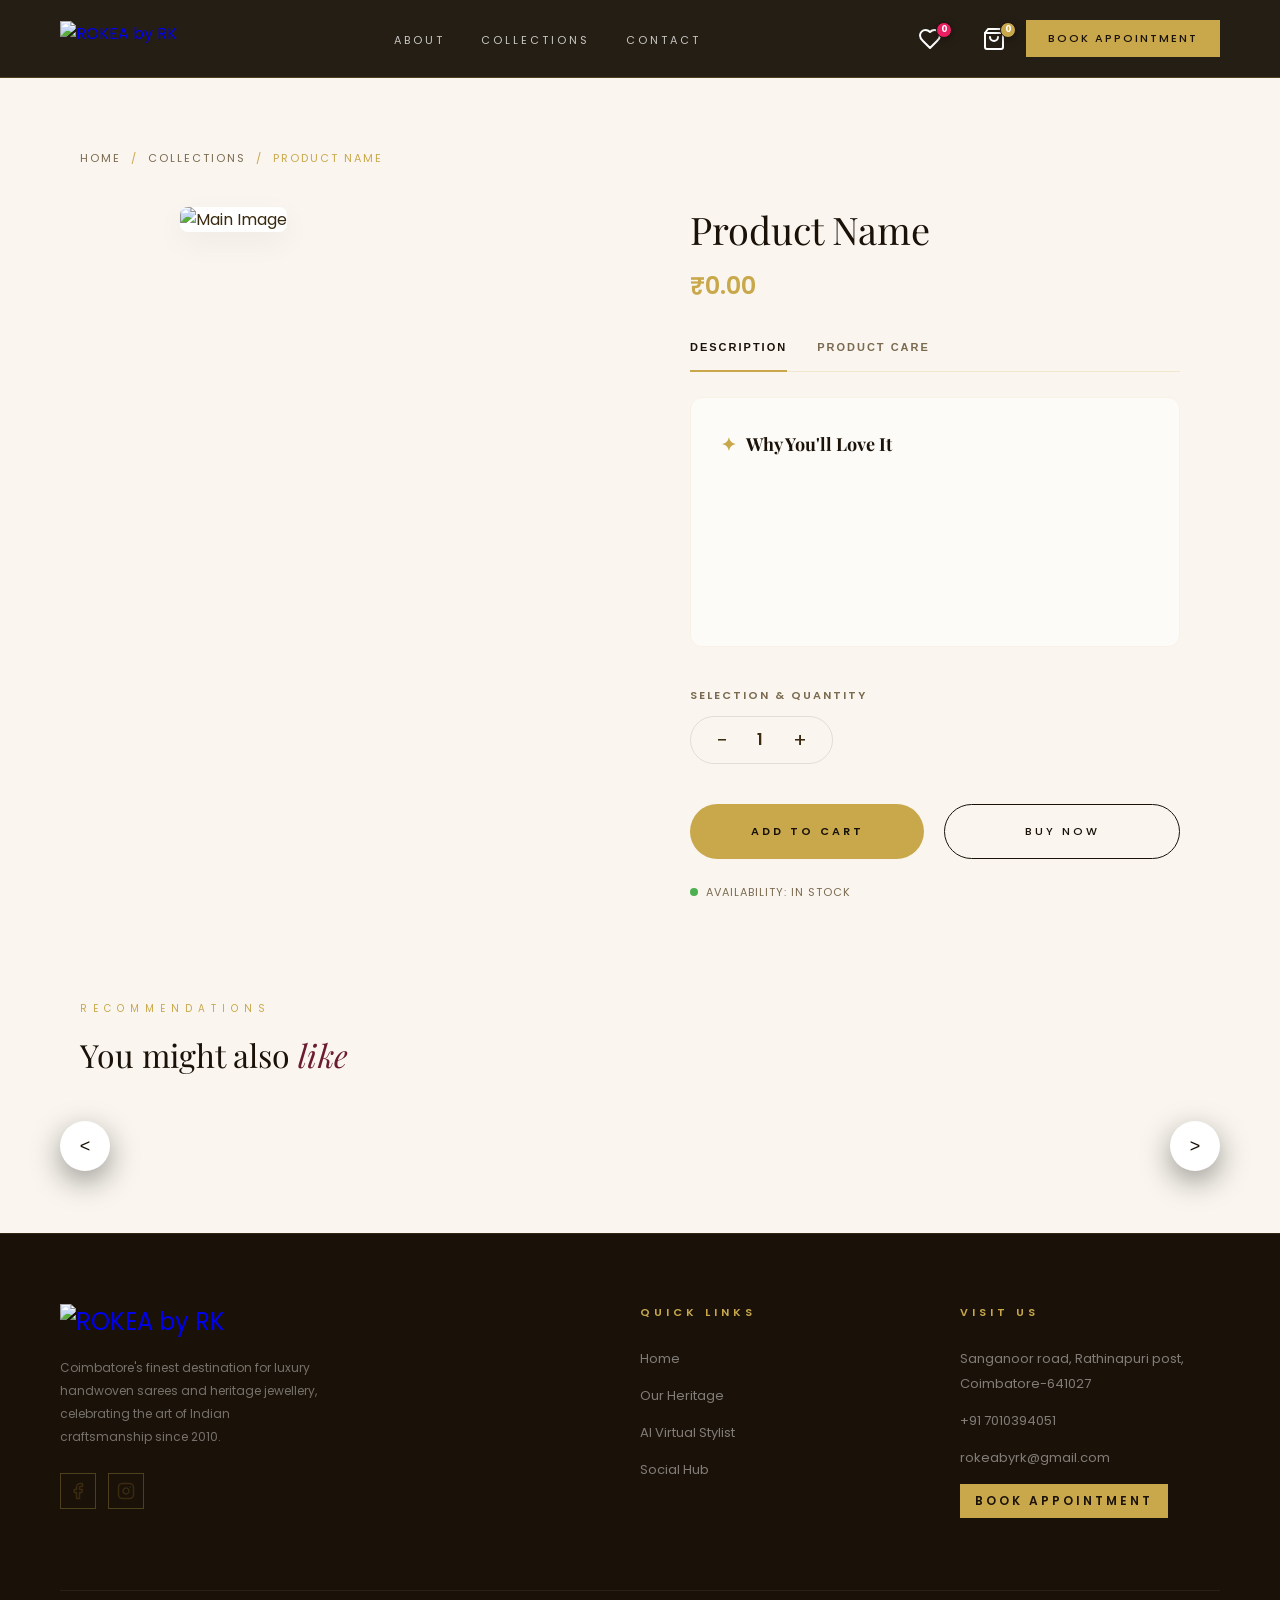
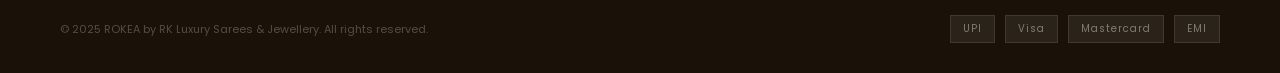
==== commit 2506445d: "Modify button styles in product-details.html Adjusted padding and added border radius to buttons." ====
--- a/product-details.html
+++ b/product-details.html
@@ -235,13 +235,15 @@
     }
     .action-btns .btn-primary {
         flex: 1;
-        padding: 20px;
+        padding: 18px;
+        border-radius: 50px;
     }
     .action-btns .btn-outline {
         flex: 1;
-        padding: 20px;
+        padding: 18px;
         border-color: var(--dark);
         color: var(--dark);
+        border-radius: 50px;
     }
     
     .related-section {
--- a/style.css
+++ b/style.css
@@ -34,6 +34,7 @@
 html {
   scroll-behavior: smooth;
   overflow-x: hidden;
+  -webkit-overflow-scrolling: touch;
 }
 
 body {
@@ -41,7 +42,82 @@
   background: var(--cream);
   color: var(--text);
   overflow-x: hidden;
-}
+  -webkit-overflow-scrolling: touch;
+}
+
+/* ── SPLASH SCREEN ── */
+.splash-screen {
+  position: fixed;
+  inset: 0;
+  background: var(--dark);
+  z-index: 99999;
+  display: flex;
+  justify-content: center;
+  align-items: center;
+  transition: opacity 0.8s ease;
+}
+
+.splash-content {
+  text-align: center;
+}
+
+.splash-logo-img {
+  height: clamp(60px, 12vw, 120px);
+  width: auto;
+  transition: all 1s cubic-bezier(0.4, 0, 0.2, 1);
+  transform-origin: center center;
+}
+
+.splash-screen.scrolled {
+  opacity: 0;
+  pointer-events: none;
+}
+
+/* ── SPLASH SCROLL INDICATOR ── */
+.splash-scroll-indicator {
+  position: absolute;
+  bottom: 50px;
+  display: flex;
+  flex-direction: column;
+  align-items: center;
+  gap: 12px;
+  opacity: 0.8;
+  animation: fadeIn 2s ease forwards;
+  transition: opacity 0.5s ease;
+}
+
+.splash-scroll-text {
+  font-family: 'Poppins', sans-serif;
+  font-size: 10px;
+  letter-spacing: 5px;
+  text-transform: uppercase;
+  color: var(--gold);
+}
+
+.splash-scroll-mouse {
+  width: 24px;
+  height: 38px;
+  border: 1px solid rgba(201, 168, 76, 0.4);
+  border-radius: 12px;
+  position: relative;
+  display: flex;
+  justify-content: center;
+}
+
+.splash-scroll-wheel {
+  width: 3px;
+  height: 8px;
+  background: var(--gold);
+  border-radius: 2px;
+  margin-top: 6px;
+  animation: scrollWheel 2s infinite cubic-bezier(0.15, 0.41, 0.69, 0.94);
+}
+
+@keyframes scrollWheel {
+  0% { transform: translateY(0); opacity: 1; }
+  100% { transform: translateY(12px); opacity: 0; }
+}
+
 
 /* ── NAV ── */
 nav {
@@ -2764,4 +2840,4 @@
   line-height: 1.8;
   color: #444;
   text-align: justify;
-}+}
--- a/mobile.css
+++ b/mobile.css
@@ -992,4 +992,4 @@
     font-size: 10px !important;
     white-space: nowrap;
   }
-}+}
